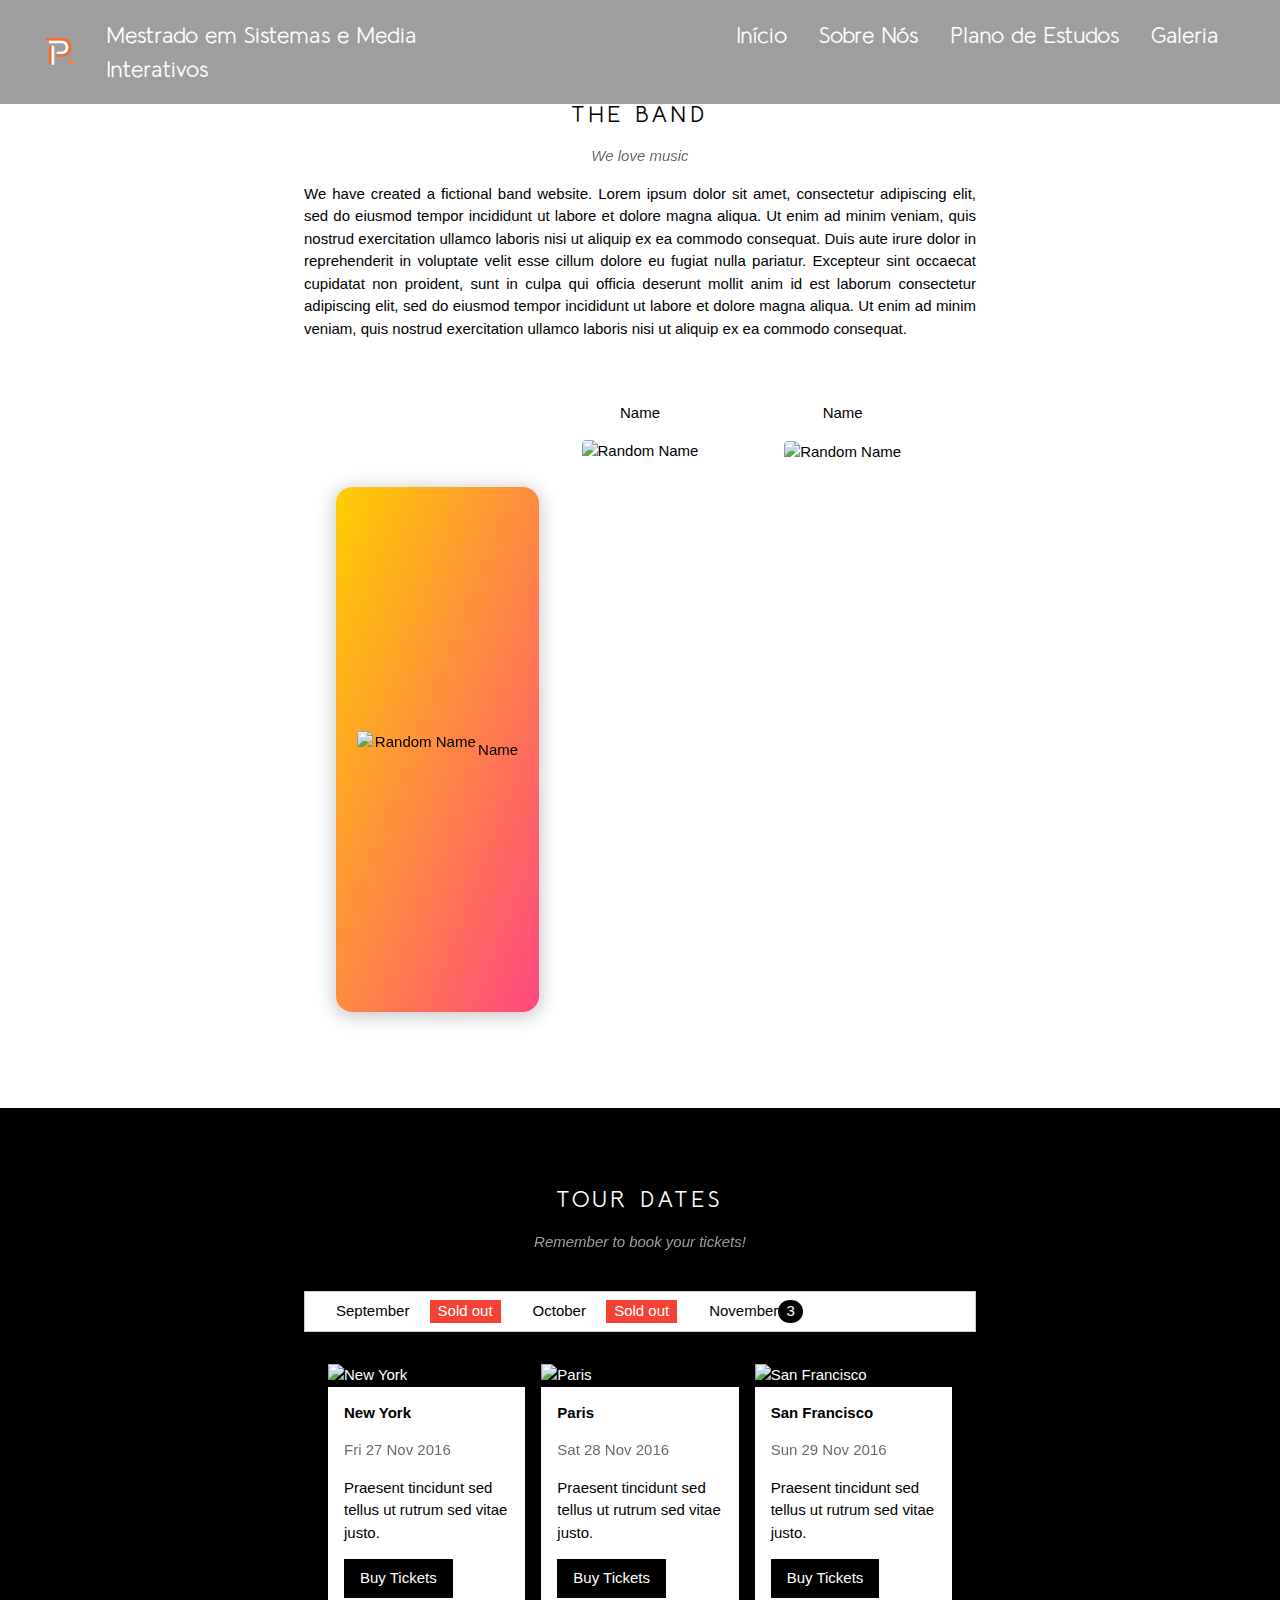
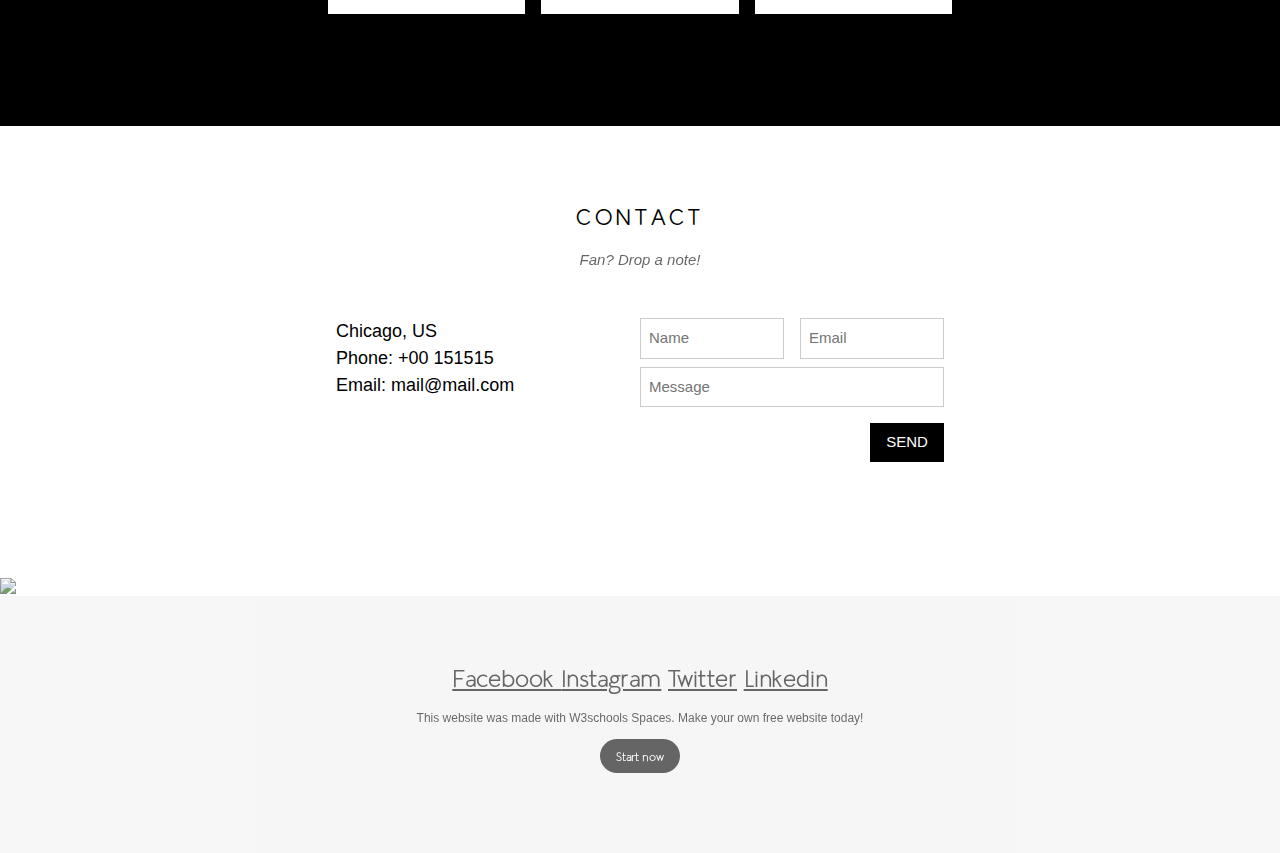
==== index.html @ a3fc280d "Improve and tweak Header" ====
<!DOCTYPE html>
<html lang="en">
    <head>
        <title>Viva a Esmad</title>
        <meta charset="UTF-8">
        <meta name="viewport" content="width=device-width, initial-scale=1">
        <link rel="stylesheet" href="css/style.css">
        <!-- <link rel="stylesheet" href="font.css"> -->
         <!--<link rel="stylesheet" href="https://cdnjs.cloudflare.com/ajax/libs/font-awesome/4.7.0/css/font-awesome.min.css"> -->
    </head>
<body>

    <!-- Navbar -->
    <div class="w3-top w3-grey" id="header">
        <img src="images/header/P_logo.png" style="width:5%; height:5%"  alt="ESMADLogo" class="w3-bar-itemn w3-button w3-padding w3-centered w3-left-align">
        <div class="w3-bar  w3-card  w3-bar w3-no-opacity">
            <a href="#" class="w3-bar-item w3-button w3-padding w3-centered w3-text-white"> <h2> Mestrado em Sistemas e Media <br> Interativos</h2> </a>
            <ul class="w3-ul w3-right w3-no-opacity">
                <li><a href="htmls/partnership.html" class="w3-bar-item w3-button w3-padding w3-text-white"><h2>Início</h2></a></li>
                <li><a href="htmls/aboutus.html" class="w3-bar-item w3-button w3-padding w3-text-white"> <h2> Sobre Nós</h2> </a></li>
                <li><a href="htmls/study.html"  class="w3-bar-item w3-button w3-padding w3-text-white"><h2>Plano de Estudos</h2> </a></li>
                <li><a href="htmls/gallery.html"  class="w3-bar-item w3-button w3-padding w3-text-white"><h2>Galeria</h2></a></li>
            </ul>
        </div>
    </div>

    <!-- Navbar on small screens (remove the onclick attribute if you want the navbar to always show on top of the content when clicking on the links) -->
    <div id="navDemo" class="w3-bar-block w3-black w3-hide w3-hide w3-hide-medium w3-top" style="margin-top:46px">
        <a href="#band" class="w3-bar-item w3-button w3-padding" >BAND</a>
        <a href="#tour" class="w3-bar-item w3-button w3-padding" >TOUR</a>
        <a href="#contact" class="w3-bar-item w3-button w3-padding" >CONTACT</a>
        <a href="#" class="w3-bar-item w3-button w3-padding">MERCH</a>
    </div>

    <!-- Page content -->
    <div class="w3-content" style="max-width:2000px;">

        <!-- Automatic Slideshow Images -->
        <div class="w3-display-container w3-center">
            <img src="https://www.w3schools.com/w3images/la.jpg" style="width:100%">
            <div class="w3-display-bottomleft w3-container w3-text-white w3-padding-32 w3-hide-small w3-left-align w3-padding-64">
                <h2>O Mestrado em Sistemas e Media Interativos <br> foi fundado em 2017 e contou com mais de <br> 200 estudantes os quais concluiram o <br> mesmo</h2>
                
            </div>
        </div>

        <!-- The Band Section -->
        <div class="w3-container w3-content w3-center w3-padding-64" style="max-width:800px" id="band">
            <h2 class="w3-wide">THE BAND</h2>
            <p class="w3-opacity"><i>We love music</i></p>
            <p class="w3-justify">We have created a fictional band website. Lorem ipsum dolor sit amet, consectetur
                adipiscing elit, sed do eiusmod tempor incididunt ut labore et dolore magna aliqua. Ut enim ad minim
                veniam, quis nostrud exercitation ullamco laboris nisi ut aliquip
                ex ea commodo consequat. Duis aute irure dolor in reprehenderit in voluptate velit esse cillum dolore eu
                fugiat nulla pariatur. Excepteur sint occaecat cupidatat non proident, sunt in culpa qui officia
                deserunt mollit anim id est laborum consectetur
                adipiscing elit, sed do eiusmod tempor incididunt ut labore et dolore magna aliqua. Ut enim ad minim
                veniam, quis nostrud exercitation ullamco laboris nisi ut aliquip ex ea commodo consequat.</p>
            <div class="w3-row w3-padding-32">
                <div class="w3-third card">
                    <div class="card__inner">
                        <div class="card__face card__face--front">
                            <img src="https://www.w3schools.com/w3images/bandmember.jpg" class="w3-round w3-margin-bottom" alt="Random Name" style="width:60%">
                            <br>
                            <p>Name</p>
                        </div>
                        <div class="card__face card__face--back">
                            <div class="card__content">
                                <div class="card__header">
                                    <h2>Bernardo</h2>
                                </div>
                                <div class="card__body">
                                    <h3>Paleta de cores powerhouse</h3>
                                    <p>Lorem ipsum <strong>dolor</strong> sit amet, consectetur <strong>adipiscing</strong> elit. Sed id erat a magna lobortis dictum. Nunc est arcu, <strong>lacinia</strong> quis sapien placerat, <strong>laoreet</strong> tincidunt nulla.</p>
                                </div>
                            </div>
                        </div>
                    </div>
                    
                </div>
                <div class="w3-third">
                    <p>Name</p>
                    <img src="https://www.w3schools.com/w3images/bandmember.jpg" class="w3-round w3-margin-bottom" alt="Random Name" style="width:60%">
                </div>
                <div class="w3-third">
                    <p>Name</p>
                    <img src="https://www.w3schools.com/w3images/bandmember.jpg" class="w3-round" alt="Random Name" style="width:60%">
                </div>
            </div>
        </div>

        <!-- The Tour Section -->
        <div class="w3-black" id="tour">
            <div class="w3-container w3-content w3-padding-64" style="max-width:800px">
                <h2 class="w3-wide w3-center">TOUR DATES</h2>
                <p class="w3-opacity w3-center"><i>Remember to book your tickets!</i></p><br>

                <ul class="w3-ul w3-border w3-white w3-text-grey">
                    <li class="w3-padding">September <span class="w3-tag w3-red w3-margin-left">Sold out</span></li>
                    <li class="w3-padding">October <span class="w3-tag w3-red w3-margin-left">Sold out</span></li>
                    <li class="w3-padding">November <span class="w3-badge w3-right w3-margin-right">3</span></li>
                </ul>

                <div class="w3-row-padding w3-padding-32" style="margin:0 -16px">
                    <div class="w3-third w3-margin-bottom">
                        <img src="https://www.w3schools.com/w3images/newyork.jpg" alt="New York" style="width:100%" class="w3-hover-opacity">
                        <div class="w3-container w3-white">
                            <p><b>New York</b></p>
                            <p class="w3-opacity">Fri 27 Nov 2016</p>
                            <p>Praesent tincidunt sed tellus ut rutrum sed vitae justo.</p>
                            <button class="w3-button w3-black w3-margin-bottom"
                                onclick="document.getElementById('ticketModal').style.display='block'">Buy
                                Tickets</button>
                        </div>
                    </div>
                    <div class="w3-third w3-margin-bottom">
                        <img src="https://www.w3schools.com/w3images/paris.jpg" alt="Paris" style="width:100%" class="w3-hover-opacity">
                        <div class="w3-container w3-white">
                            <p><b>Paris</b></p>
                            <p class="w3-opacity">Sat 28 Nov 2016</p>
                            <p>Praesent tincidunt sed tellus ut rutrum sed vitae justo.</p>
                            <button class="w3-button w3-black w3-margin-bottom"
                                onclick="document.getElementById('ticketModal').style.display='block'">Buy
                                Tickets</button>
                        </div>
                    </div>
                    <div class="w3-third w3-margin-bottom">
                        <img src="https://www.w3schools.com/w3images/sanfran.jpg" alt="San Francisco" style="width:100%" class="w3-hover-opacity">
                        <div class="w3-container w3-white">
                            <p><b>San Francisco</b></p>
                            <p class="w3-opacity">Sun 29 Nov 2016</p>
                            <p>Praesent tincidunt sed tellus ut rutrum sed vitae justo.</p>
                            <button class="w3-button w3-black w3-margin-bottom"
                                onclick="document.getElementById('ticketModal').style.display='block'">Buy
                                Tickets</button>
                        </div>
                    </div>
                </div>
            </div>
        </div>

        <!-- Ticket Modal -->
        <div id="ticketModal" class="w3-modal">
            <div class="w3-modal-content w3-animate-top w3-card-4">
                <header class="w3-container w3-teal w3-center w3-padding-32">
                    <span onclick="document.getElementById('ticketModal').style.display='none'"
                        class="w3-button w3-teal w3-xlarge w3-display-topright">×</span>
                    <h2 class="w3-wide"><i class="fa fa-suitcase w3-margin-right"></i>Tickets</h2>
                </header>
                <div class="w3-container">
                    <p><label><i class="fa fa-shopping-cart"></i> Tickets, $15 per person</label></p>
                    <input class="w3-input w3-border" type="text" placeholder="How many?">
                    <p><label><i class="fa fa-user"></i> Send To</label></p>
                    <input class="w3-input w3-border" type="text" placeholder="Enter email">
                    <button class="w3-button w3-block w3-teal w3-padding-16 w3-section w3-right">PAY <i
                            class="fa fa-check"></i></button>
                    <button class="w3-button w3-red w3-section"
                        onclick="document.getElementById('ticketModal').style.display='none'">Close <i
                            class="fa fa-remove"></i></button>
                    <p class="w3-right">Need <a href="#" class="w3-text-blue">help?</a></p>
                </div>
            </div>
        </div>

        <!-- The Contact Section -->
        <div class="w3-container w3-content w3-padding-64" style="max-width:800px" id="contact">
            <h2 class="w3-wide w3-center">CONTACT</h2>
            <p class="w3-opacity w3-center"><i>Fan? Drop a note!</i></p>
            <div class="w3-row w3-padding-32">
                <div class="w3-col m6 w3-large w3-margin-bottom">
                    <i class="fa fa-map-marker" style="width:30px"></i> Chicago, US<br>
                    <i class="fa fa-phone" style="width:30px"></i> Phone: +00 151515<br>
                    <i class="fa fa-envelope" style="width:30px"> </i> Email: mail@mail.com<br>
                </div>
                <div class="w3-col m6">
                    <form action="/action_page.php" target="_blank">
                        <div class="w3-row-padding" style="margin:0 -16px 8px -16px">
                            <div class="w3-half">
                                <input class="w3-input w3-border" type="text" placeholder="Name" required name="Name">
                            </div>
                            <div class="w3-half">
                                <input class="w3-input w3-border" type="text" placeholder="Email" required name="Email">
                            </div>
                        </div>
                        <input class="w3-input w3-border" type="text" placeholder="Message" required name="Message">
                        <button class="w3-button w3-black w3-section w3-right" type="submit">SEND</button>
                    </form>
                </div>
            </div>
        </div>

        <!-- End Page Content -->
    </div>

    <!-- Image of location/map -->
    <img src="https://www.w3schools.com/w3images/map.jpg" class="w3-image w3-greyscale-min" style="width:100%">

    <!-- Footer. This section contains an ad for W3Schools Spaces. You can leave it to support us. -->
    <footer class="w3-container w3-padding-64 w3-center w3-opacity w3-light-grey w3-xlarge">
        <a class="fa fa-facebook-official w3-hover-opacity" href="https://www.facebook.com/pporto.esmad" target="_blank"> Facebook </a>
        <a class="fa fa-instagram w3-hover-opacity" href="https://www.instagram.com/esmad_pporto/" target="_blank"> Instagram</a>
        <a class="fa fa-twitter w3-hover-opacity" href="https://twitter.com/pporto_esmad" target="_blank"> Twitter</a>
        <a class="fa fa-linkedin w3-hover-opacity" href="https://www.linkedin.com/company/pportoesmad/" target="_blank"> Linkedin</a>
        <p class="w3-small">This website was made with W3schools Spaces. Make your own free website today!</p>
        <a class="w3-button w3-round-xxlarge w3-small w3-black w3-margin-bottom" href="https://www.w3schools.com/spaces" target="_blank">Start now</a>
    <!-- Footer end. -->
    </footer>
    <script src="javascript/index.js"></script>

</body>

</html>
---- css/style.css ----
@font-face {
  font-family: 'LilGrotesk';
  src: url(../fonts/LilGrotesk-Regular.otf);
}


:root {
    --primary: #FFCE00;
    --secondary: #FE4880;
    --dark: #212121;
    --light: #F3F3F3;
    --gray: #696969;
    --orange: #F26B2D;
    --black: #000000;
    --white: #ffffff;
    --displayer-colour: var(--primary)
  }
  body {
    font-family: 'LilGrotesk', sans-serif
}


.mySlides {
    display: none
}
/* W3.CSS 4.15 December 2020 by Jan Egil and Borge Refsnes */
html{box-sizing:border-box}*,*:before,*:after{box-sizing:inherit}
/* Extract from normalize.css by Nicolas Gallagher and Jonathan Neal git.io/normalize */
html{-ms-text-size-adjust:100%;-webkit-text-size-adjust:100%}body{margin:0}
article,aside,details,figcaption,figure,footer,header,main,menu,nav,section{display:block}summary{display:list-item}
audio,canvas,progress,video{display:inline-block}progress{vertical-align:baseline}
audio:not([controls]){display:none;height:0}[hidden],template{display:none}
a{
  font-family: 'LilGrotesk', sans-serif;
    background-color:transparent
}
a:active,a:hover{
    outline-width:0
}
abbr[title]{border-bottom:none;text-decoration:underline;text-decoration:underline dotted}
b,strong{font-weight:bolder}dfn{font-style:italic}mark{background:#ff0;color:#000}
small{font-size:80%}sub,sup{font-size:75%;line-height:0;position:relative;vertical-align:baseline}
sub{bottom:-0.25em}sup{top:-0.5em}figure{margin:1em 40px}img{border-style:none}
code,kbd,pre,samp{font-family:monospace,monospace;font-size:1em}hr{box-sizing:content-box;height:0;overflow:visible}
button,input,select,textarea,optgroup{font:inherit;margin:0}optgroup{font-weight:bold}
button,input{overflow:visible}button,select{text-transform:none}
button,[type=button],[type=reset],[type=submit]{-webkit-appearance:button; appearance: button;}
button::-moz-focus-inner,[type=button]::-moz-focus-inner,[type=reset]::-moz-focus-inner,[type=submit]::-moz-focus-inner{border-style:none;padding:0}
button:-moz-focusring,[type=button]:-moz-focusring,[type=reset]:-moz-focusring,[type=submit]:-moz-focusring{outline:1px dotted ButtonText}
fieldset{border:1px solid #c0c0c0;margin:0 2px;padding:.35em .625em .75em}
legend{color:inherit;display:table;max-width:100%;padding:0;white-space:normal}textarea{overflow:auto}
[type=checkbox],[type=radio]{padding:0}
[type=number]::-webkit-inner-spin-button,[type=number]::-webkit-outer-spin-button{height:auto}
[type=search]{
  -webkit-appearance:textfield;
  appearance: textfield;
  outline-offset:-2px;
}
[type=search]::-webkit-search-decoration{-webkit-appearance:none}
::-webkit-file-upload-button{-webkit-appearance:button;font:inherit}
/* End extract */
html,body{font-family:Verdana,sans-serif;font-size:15px;line-height:1.5}html{overflow-x:hidden}
h1{font-size:36px}h2{font-size:30px}h3{font-size:24px}h4{font-size:20px}h5{font-size:18px}h6{font-size:16px}
.w3-serif{font-family:serif}.w3-sans-serif{font-family:sans-serif}.w3-cursive{font-family:cursive}.w3-monospace{font-family:monospace}
h1,h2,h3,h4,h5,h6{
    font-family: 'LilGrotesk',sans-serif;
    font-weight:400;
    margin:10px 0;
    
}
h2{
  font-size: 1.5rem;
}
h3{
  font-size: 1.5 rem;
}
.w3-wide{letter-spacing:4px}

hr{
    border:0;border-top:1px solid #eee;margin:20px 0
}
.w3-image{
    max-width:100%;
    height:auto;
    
}
img{
    vertical-align:middle
}
a{
    color:inherit
}
.w3-table,.w3-table-all{border-collapse:collapse;border-spacing:0;width:100%;display:table}.w3-table-all{border:1px solid #ccc}
.w3-bordered tr,.w3-table-all tr{border-bottom:1px solid #ddd}.w3-striped tbody tr:nth-child(even){background-color:#f1f1f1}
.w3-table-all tr:nth-child(odd){background-color:#fff}.w3-table-all tr:nth-child(even){background-color:#f1f1f1}
.w3-hoverable tbody tr:hover,.w3-ul.w3-hoverable li:hover{background-color:#ccc}.w3-centered tr th,.w3-centered tr td{text-align:center}
.w3-table td,.w3-table th,.w3-table-all td,.w3-table-all th{padding:8px 8px;display:table-cell;text-align:left;vertical-align:top}
.w3-table th:first-child,.w3-table td:first-child,.w3-table-all th:first-child,.w3-table-all td:first-child{padding-left:16px}
.w3-btn,.w3-button{border:none;display:inline-block;padding:8px 16px;vertical-align:middle;overflow:hidden;text-decoration:none;color:inherit;background-color:inherit;text-align:left;cursor:pointer;white-space:nowrap}
.w3-btn:hover{box-shadow:0 8px 16px 0 rgba(0,0,0,0.2),0 6px 20px 0 rgba(0,0,0,0.19)}
.w3-btn,.w3-button{-webkit-touch-callout:none;-webkit-user-select:none;-khtml-user-select:none;-moz-user-select:none;-ms-user-select:none;user-select:none}   
.w3-disabled,.w3-btn:disabled,.w3-button:disabled{cursor:not-allowed;opacity:0.3}.w3-disabled *,:disabled *{pointer-events:none}
.w3-btn.w3-disabled:hover,.w3-btn:disabled:hover{box-shadow:none}
.w3-badge,.w3-tag{background-color:#000;color:#fff;display:inline-block;padding-left:8px;padding-right:8px;text-align:center}.w3-badge{border-radius:50%}
.w3-ul{
    
    padding:0 1rem;
    margin:0;
    display: flex;
    list-style: none;
    
}
.w3-ul > li{
    display: inline;
    float: inline-start;
    list-style: none;
    
    border-bottom:none;
}
.w3-ul > li a{
    padding: 0 20px;
    font-size: 1.1em;
    text-decoration: none;
    font-weight: bold;
}
.w3-ul > li:last-child{
    float: right;
}
.w3-tooltip,.w3-display-container{position:relative}.w3-tooltip .w3-text{display:none}.w3-tooltip:hover .w3-text{display:inline-block}
.w3-ripple:active{opacity:0.5}.w3-ripple{transition:opacity 0s}
.w3-input{padding:8px;display:block;border:none;border-bottom:1px solid #ccc;width:100%}
.w3-select{padding:9px 0;width:100%;border:none;border-bottom:1px solid #ccc}
.w3-dropdown-click,.w3-dropdown-hover{position:relative;display:inline-block;cursor:pointer}
.w3-dropdown-hover:hover .w3-dropdown-content{display:block}
.w3-dropdown-hover:first-child,.w3-dropdown-click:hover{background-color:#ccc;color:#000}
.w3-dropdown-hover:hover > .w3-button:first-child,.w3-dropdown-click:hover > .w3-button:first-child{color:#000}
.w3-dropdown-content{cursor:auto;color:#000;background-color:#fff;display:none;position:absolute;min-width:160px;margin:0;padding:0;z-index:1}
.w3-check,.w3-radio{width:24px;height:24px;position:relative;top:6px}
.w3-sidebar{height:100%;width:200px;background-color:#fff;position:fixed!important;z-index:1;overflow:auto}
.w3-bar-block .w3-dropdown-hover,.w3-bar-block .w3-dropdown-click{width:100%}
.w3-bar-block .w3-dropdown-hover .w3-dropdown-content,.w3-bar-block .w3-dropdown-click .w3-dropdown-content{min-width:100%}
.w3-bar-block .w3-dropdown-hover .w3-button,.w3-bar-block .w3-dropdown-click .w3-button{width:100%;text-align:left;padding:8px 16px}
.w3-main,#main{transition:margin-left .4s}
.w3-modal{z-index:3;display:none;padding-top:100px;position:fixed;left:0;top:0;width:100%;height:100%;overflow:auto;background-color:rgb(0,0,0);background-color:rgba(0,0,0,0.4)}
.w3-modal-content{margin:auto;background-color:#fff;position:relative;padding:0;outline:0;width:600px}
.w3-bar{width:100%;overflow:hidden}.w3-center 
.w3-bar{display:inline-block;width:auto;
    
    
}
.w3-bar .w3-bar-item{
    padding:8px 20px;float:left;width:auto;border:none;display:block;outline:0
}
.w3-bar .w3-dropdown-hover,.w3-bar .w3-dropdown-click{position:static;float:left}
.w3-bar .w3-button{white-space:normal}
.w3-bar-block .w3-bar-item{width:100%;display:block;padding:8px 16px;text-align:left;border:none;white-space:normal;float:none;outline:0}
.w3-bar-block.w3-center .w3-bar-item{text-align:center}.w3-block{display:block;width:100%}
.w3-responsive{display:block;overflow-x:auto}
.w3-container:after,.w3-container:before,.w3-panel:after,.w3-panel:before,.w3-row:after,.w3-row:before,.w3-row-padding:after,.w3-row-padding:before,
.w3-cell-row:before,.w3-cell-row:after,.w3-clear:after,.w3-clear:before,.w3-bar:before,.w3-bar:after{content:"";display:table;clear:both}
.w3-col,.w3-half,.w3-third,.w3-twothird,.w3-threequarter,.w3-quarter{float:left;width:100%}
.w3-col.s1{width:8.33333%}.w3-col.s2{width:16.66666%}.w3-col.s3{width:24.99999%}.w3-col.s4{width:33.33333%}
.w3-col.s5{width:41.66666%}.w3-col.s6{width:49.99999%}.w3-col.s7{width:58.33333%}.w3-col.s8{width:66.66666%}
.w3-col.s9{width:74.99999%}.w3-col.s10{width:83.33333%}.w3-col.s11{width:91.66666%}.w3-col.s12{width:99.99999%}
@media (min-width:601px){.w3-col.m1{width:8.33333%}.w3-col.m2{width:16.66666%}.w3-col.m3,.w3-quarter{width:24.99999%}.w3-col.m4,.w3-third{width:33.33333%}
.w3-col.m5{width:41.66666%}.w3-col.m6,.w3-half{width:49.99999%}.w3-col.m7{width:58.33333%}.w3-col.m8,.w3-twothird{width:66.66666%}
.w3-col.m9,.w3-threequarter{width:74.99999%}.w3-col.m10{width:83.33333%}.w3-col.m11{width:91.66666%}.w3-col.m12{width:99.99999%}}
@media (min-width:993px){.w3-col.l1{width:8.33333%}.w3-col.l2{width:16.66666%}.w3-col.l3{width:24.99999%}.w3-col.l4{width:33.33333%}
.w3-col.l5{width:41.66666%}.w3-col.l6{width:49.99999%}.w3-col.l7{width:58.33333%}.w3-col.l8{width:66.66666%}
.w3-col.l9{width:74.99999%}.w3-col.l10{width:83.33333%}.w3-col.l11{width:91.66666%}.w3-col.l12{width:99.99999%}}
.w3-rest{overflow:hidden}.w3-stretch{margin-left:-16px;margin-right:-16px}
.w3-content,.w3-auto{margin-left:auto;margin-right:auto}.w3-content{max-width:980px}.w3-auto{max-width:1140px}
.w3-cell-row{display:table;width:100%}.w3-cell{display:table-cell}
.w3-cell-top{vertical-align:top}.w3-cell-middle{vertical-align:middle}.w3-cell-bottom{vertical-align:bottom}
.w3-hide{display:none!important}.w3-show-block,.w3-show{display:block!important}.w3-show-inline-block{display:inline-block!important}
@media (max-width:1205px){.w3-auto{max-width:95%}}
@media (max-width:600px){.w3-modal-content{margin:0 10px;width:auto!important}.w3-modal{padding-top:30px}
.w3-dropdown-hover.w3-mobile .w3-dropdown-content,.w3-dropdown-click.w3-mobile .w3-dropdown-content{position:relative}	
.w3-hide-small{display:none!important}.w3-mobile{display:block;width:100%!important}.w3-bar-item.w3-mobile,.w3-dropdown-hover.w3-mobile,.w3-dropdown-click.w3-mobile{text-align:center}
.w3-dropdown-hover.w3-mobile,.w3-dropdown-hover.w3-mobile .w3-btn,.w3-dropdown-hover.w3-mobile .w3-button,.w3-dropdown-click.w3-mobile,.w3-dropdown-click.w3-mobile .w3-btn,.w3-dropdown-click.w3-mobile .w3-button{width:100%}}
@media (max-width:768px){.w3-modal-content{width:500px}.w3-modal{padding-top:50px}}
@media (min-width:993px){.w3-modal-content{width:900px}.w3-hide-large{display:none!important}.w3-sidebar.w3-collapse{display:block!important}}
@media (max-width:992px) and (min-width:601px){.w3-hide-medium{display:none!important}}
@media (max-width:992px){.w3-sidebar.w3-collapse{display:none}.w3-main{margin-left:0!important;margin-right:0!important}.w3-auto{max-width:100%}}
.w3-top,.w3-bottom{
    position:fixed;
    width:100%;
    z-index:1;
    padding: 0 2rem;
    box-sizing: border-box;
    display: flex;
    justify-content: space-between;
    align-items: center;
    
    transition: 0.5s ease-in-out;
}
    .w3-top{
        
      top:0;
    }
    .w3-bottom{
        bottom:0
    }
.w3-overlay{position:fixed;display:none;width:100%;height:100%;top:0;left:0;right:0;bottom:0;background-color:rgba(0,0,0,0.5);z-index:2}
.w3-display-topleft{position:absolute;left:0;top:0}.w3-display-topright{position:absolute;right:0;top:0}
.w3-display-bottomleft{position:absolute;left:0;bottom:0}.w3-display-bottomright{position:absolute;right:0;bottom:0}
.w3-display-middle{position:absolute;top:50%;left:50%;transform:translate(-50%,-50%);-ms-transform:translate(-50%,-50%)}
.w3-display-left{position:absolute;top:50%;left:0%;transform:translate(0%,-50%);-ms-transform:translate(-0%,-50%)}
.w3-display-right{position:absolute;top:50%;right:0%;transform:translate(0%,-50%);-ms-transform:translate(0%,-50%)}
.w3-display-topmiddle{position:absolute;left:50%;top:0;transform:translate(-50%,0%);-ms-transform:translate(-50%,0%)}
.w3-display-bottommiddle{position:absolute;left:50%;bottom:0;transform:translate(-50%,0%);-ms-transform:translate(-50%,0%)}
.w3-display-container:hover .w3-display-hover{display:block}.w3-display-container:hover span.w3-display-hover{display:inline-block}.w3-display-hover{display:none}
.w3-display-position{position:absolute}
.w3-circle{border-radius:50%}
.w3-round-small{border-radius:2px}.w3-round,.w3-round-medium{border-radius:4px}.w3-round-large{border-radius:8px}.w3-round-xlarge{border-radius:16px}.w3-round-xxlarge{border-radius:32px}
.w3-row-padding,.w3-row-padding>.w3-half,.w3-row-padding>.w3-third,.w3-row-padding>.w3-twothird,.w3-row-padding>.w3-threequarter,.w3-row-padding>.w3-quarter,.w3-row-padding>.w3-col{padding:0 8px}
.w3-container,.w3-panel{padding:0.01em 16px}.w3-panel{margin-top:16px;margin-bottom:16px}
.w3-code,.w3-codespan{font-family:Consolas,"courier new";font-size:16px}
.w3-code{width:auto;background-color:#fff;padding:8px 12px;border-left:4px solid #4CAF50;word-wrap:break-word}
.w3-codespan{color:crimson;background-color:#f1f1f1;padding-left:4px;padding-right:4px;font-size:110%}
.w3-card,.w3-card-2{width: 100%;}
.w3-card-4,.w3-hover-shadow:hover{box-shadow:0 4px 10px 0 rgba(0,0,0,0.2),0 4px 20px 0 rgba(0,0,0,0.19)}
.w3-spin{animation:w3-spin 2s infinite linear}@keyframes w3-spin{0%{transform:rotate(0deg)}100%{transform:rotate(359deg)}}
.w3-animate-fading{animation:fading 10s infinite}@keyframes fading{0%{opacity:0}50%{opacity:1}100%{opacity:0}}
.w3-animate-opacity{animation:opac 0.8s}@keyframes opac{from{opacity:0} to{opacity:1}}
.w3-animate-top{position:relative;animation:animatetop 0.4s}@keyframes animatetop{from{top:-300px;opacity:0} to{top:0;opacity:1}}
.w3-animate-left{position:relative;animation:animateleft 0.4s}@keyframes animateleft{from{left:-300px;opacity:0} to{left:0;opacity:1}}
.w3-animate-right{position:relative;animation:animateright 0.4s}@keyframes animateright{from{right:-300px;opacity:0} to{right:0;opacity:1}}
.w3-animate-bottom{position:relative;animation:animatebottom 0.4s}@keyframes animatebottom{from{bottom:-300px;opacity:0} to{bottom:0;opacity:1}}
.w3-animate-zoom {animation:animatezoom 0.6s}@keyframes animatezoom{from{transform:scale(0)} to{transform:scale(1)}}
.w3-animate-input{transition:width 0.4s ease-in-out}.w3-animate-input:focus{width:100%!important}
.w3-opacity,.w3-hover-opacity:hover{opacity:0.60}.w3-opacity-off,.w3-hover-opacity-off:hover{opacity:1}
.w3-opacity-max{background-color: rgba(105, 105, 105, 0.1) !important;  }.w3-opacity-min{opacity:0.75}
.w3-no-opacity{opacity: 1; --displayer-colour: var(--grey) !important}
.w3-greyscale-max,.w3-grayscale-max,.w3-hover-greyscale:hover,.w3-hover-grayscale:hover{filter:grayscale(100%)}
.w3-greyscale,.w3-grayscale{filter:grayscale(75%)}.w3-greyscale-min,.w3-grayscale-min{filter:grayscale(50%)}
.w3-sepia{filter:sepia(75%)}.w3-sepia-max,.w3-hover-sepia:hover{filter:sepia(100%)}.w3-sepia-min{filter:sepia(50%)}
.w3-tiny{font-size:10px!important}.w3-small{font-size:12px!important}.w3-medium{font-size:15px!important}.w3-large{font-size:18px!important}
.w3-xlarge{font-size:24px!important}.w3-xxlarge{font-size:36px!important}.w3-xxxlarge{font-size:48px!important}.w3-jumbo{font-size:64px!important}
.w3-left-align{text-align:left!important}.w3-right-align{text-align:right!important}.w3-justify{text-align:justify!important}.w3-center{text-align:center!important}
.w3-border-0{border:0!important}.w3-border{border:1px solid #ccc!important}
.w3-border-top{border-top:1px solid #ccc!important}.w3-border-bottom{border-bottom:1px solid #ccc!important}
.w3-border-left{border-left:1px solid #ccc!important}.w3-border-right{border-right:1px solid #ccc!important}
.w3-topbar{border-top:6px solid #ccc!important}.w3-bottombar{border-bottom:6px solid #ccc!important}
.w3-leftbar{border-left:6px solid #ccc!important}.w3-rightbar{border-right:6px solid #ccc!important}
.w3-section,.w3-code{margin-top:16px!important;margin-bottom:16px!important}
.w3-margin{margin:16px!important}.w3-margin-top{margin-top:16px!important}.w3-margin-bottom{margin-bottom:16px!important}
.w3-margin-left{margin-left:16px!important}.w3-margin-right{margin-right:16px!important}
.w3-padding-small{padding:4px 8px!important}.w3-padding{padding:8px 16px!important}.w3-padding-large{padding:12px 24px!important}
.w3-padding-16{padding-top:16px!important;padding-bottom:16px!important}.w3-padding-24{padding-top:24px!important;padding-bottom:24px!important}
.w3-padding-32{padding-top:32px!important;padding-bottom:32px!important}.w3-padding-48{padding-top:48px!important;padding-bottom:48px!important}
.w3-padding-64{padding-top:64px!important;padding-bottom:64px!important}
.w3-padding-top-64{padding-top:64px!important}.w3-padding-top-48{padding-top:48px!important}
.w3-padding-top-32{padding-top:32px!important}.w3-padding-top-24{padding-top:24px!important}
.w3-left{float:left!important}.w3-right{float:right!important}
.w3-padding-16{padding-left:16px!important;padding-right:16px!important}.w3-padding-24{padding-left:24px!important;padding-right:24px!important}
.w3-padding-32{padding-left:32px!important;padding-right:32px!important}.w3-padding-48{padding-left:48px!important;padding-right:48px!important}
.w3-padding-64{padding-left:64px!important;padding-right:64px!important}
.w3-button:hover{color:var(--orange)!important;}
div.w3-no-opacity .w3-button:hover{color:var(--orange)!important;}
div.w3-opacity-max .w3-button:hover{color:var(--gray)!important;}

.w3-transparent,.w3-hover-none:hover{background-color:transparent!important}
.w3-hover-none:hover{box-shadow:none!important}
/* Colors */
.w3-amber,.w3-hover-amber:hover{color:#000!important;background-color:#ffc107!important}
.w3-aqua,.w3-hover-aqua:hover{color:#000!important;background-color:#00ffff!important}
.w3-blue,.w3-hover-blue:hover{color:#fff!important;background-color:#2196F3!important}
.w3-light-blue,.w3-hover-light-blue:hover{color:#000!important;background-color:#87CEEB!important}
.w3-brown,.w3-hover-brown:hover{color:#fff!important;background-color:#795548!important}
.w3-cyan,.w3-hover-cyan:hover{color:#000!important;background-color:#00bcd4!important}
.w3-blue-grey,.w3-hover-blue-grey:hover,.w3-blue-gray,.w3-hover-blue-gray:hover{color:#fff!important;background-color:#607d8b!important}
.w3-green,.w3-hover-green:hover{color:#fff!important;background-color:#4CAF50!important}
.w3-light-green,.w3-hover-light-green:hover{color:#000!important;background-color:#8bc34a!important}
.w3-indigo,.w3-hover-indigo:hover{color:#fff!important;background-color:#3f51b5!important}
.w3-khaki,.w3-hover-khaki:hover{color:#000!important;background-color:#f0e68c!important}
.w3-lime,.w3-hover-lime:hover{color:#000!important;background-color:#cddc39!important}
.w3-orange,.w3-hover-orange:hover{color:#000!important;background-color:#ff9800!important}
.w3-deep-orange,.w3-hover-deep-orange:hover{color:#fff!important;background-color:#ff5722!important}
.w3-pink,.w3-hover-pink:hover{color:#fff!important;background-color:#e91e63!important}
.w3-purple,.w3-hover-purple:hover{color:#fff!important;background-color:#9c27b0!important}
.w3-deep-purple,.w3-hover-deep-purple:hover{color:#fff!important;background-color:#673ab7!important}
.w3-red,.w3-hover-red:hover{color:#fff!important;background-color:#f44336!important}
.w3-sand,.w3-hover-sand:hover{color:#000!important;background-color:#fdf5e6!important}
.w3-teal,.w3-hover-teal:hover{color:#fff!important;background-color:#009688!important}
.w3-yellow,.w3-hover-yellow:hover{color:#000!important;background-color:#ffeb3b!important}
.w3-white,.w3-hover-white:hover{color:#000!important;background-color:#fff!important}
.w3-black,.w3-hover-black:hover{color:#fff!important;background-color:#000!important}
.w3-grey,.w3-hover-grey:hover,.w3-gray,.w3-hover-gray:hover{color:#000!important;background-color:#9e9e9e!important; --displayer-colour: var(--orange) !important}
.w3-light-grey,.w3-hover-light-grey:hover,.w3-light-gray,.w3-hover-light-gray:hover{color:#000!important;background-color:#f1f1f1!important}
.w3-dark-grey,.w3-hover-dark-grey:hover,.w3-dark-gray,.w3-hover-dark-gray:hover{color:#fff!important;background-color:#616161!important}
.w3-pale-red,.w3-hover-pale-red:hover{color:#000!important;background-color:#ffdddd!important}
.w3-pale-green,.w3-hover-pale-green:hover{color:#000!important;background-color:#ddffdd!important}
.w3-pale-yellow,.w3-hover-pale-yellow:hover{color:#000!important;background-color:#ffffcc!important}
.w3-pale-blue,.w3-hover-pale-blue:hover{color:#000!important;background-color:#ddffff!important}
.w3-text-amber,.w3-hover-text-amber:hover{color:#ffc107!important}
.w3-text-aqua,.w3-hover-text-aqua:hover{color:#00ffff!important}
.w3-text-blue,.w3-hover-text-blue:hover{color:#2196F3!important}
.w3-text-light-blue,.w3-hover-text-light-blue:hover{color:#87CEEB!important}
.w3-text-brown,.w3-hover-text-brown:hover{color:#795548!important}
.w3-text-cyan,.w3-hover-text-cyan:hover{color:#00bcd4!important}
.w3-text-blue-grey,.w3-hover-text-blue-grey:hover,.w3-text-blue-gray,.w3-hover-text-blue-gray:hover{color:#607d8b!important}
.w3-text-green,.w3-hover-text-green:hover{color:#4CAF50!important}
.w3-text-light-green,.w3-hover-text-light-green:hover{color:#8bc34a!important}
.w3-text-indigo,.w3-hover-text-indigo:hover{color:#3f51b5!important}
.w3-text-khaki,.w3-hover-text-khaki:hover{color:#b4aa50!important}
.w3-text-lime,.w3-hover-text-lime:hover{color:#cddc39!important}
.w3-text-orange,.w3-hover-text-orange:hover{color:#ff9800!important}
.w3-text-deep-orange,.w3-hover-text-deep-orange:hover{color:#ff5722!important}
.w3-text-pink,.w3-hover-text-pink:hover{color:#e91e63!important}
.w3-text-purple,.w3-hover-text-purple:hover{color:#9c27b0!important}
.w3-text-deep-purple,.w3-hover-text-deep-purple:hover{color:#673ab7!important}
.w3-text-red,.w3-hover-text-red:hover{color:#f44336!important}
.w3-text-sand,.w3-hover-text-sand:hover{color:#fdf5e6!important}
.w3-text-teal,.w3-hover-text-teal:hover{color:#009688!important}
.w3-text-yellow,.w3-hover-text-yellow:hover{color:#d2be0e!important}
.w3-text-white,.w3-hover-text-white:hover{color:#fff!important}
.w3-text-black,.w3-hover-text-black:hover{color:#000!important}
.w3-text-grey,.w3-hover-text-grey:hover,.w3-text-gray,.w3-hover-text-gray:hover{color:var(--gray)}
.w3-text-light-grey,.w3-hover-text-light-grey:hover,.w3-text-light-gray,.w3-hover-text-light-gray:hover{color:#f1f1f1!important}
.w3-text-dark-grey,.w3-hover-text-dark-grey:hover,.w3-text-dark-gray,.w3-hover-text-dark-gray:hover{color:#3a3a3a!important}
.w3-border-amber,.w3-hover-border-amber:hover{border-color:#ffc107!important}
.w3-border-aqua,.w3-hover-border-aqua:hover{border-color:#00ffff!important}
.w3-border-blue,.w3-hover-border-blue:hover{border-color:#2196F3!important}
.w3-border-light-blue,.w3-hover-border-light-blue:hover{border-color:#87CEEB!important}
.w3-border-brown,.w3-hover-border-brown:hover{border-color:#795548!important}
.w3-border-cyan,.w3-hover-border-cyan:hover{border-color:#00bcd4!important}
.w3-border-blue-grey,.w3-hover-border-blue-grey:hover,.w3-border-blue-gray,.w3-hover-border-blue-gray:hover{border-color:#607d8b!important}
.w3-border-green,.w3-hover-border-green:hover{border-color:#4CAF50!important}
.w3-border-light-green,.w3-hover-border-light-green:hover{border-color:#8bc34a!important}
.w3-border-indigo,.w3-hover-border-indigo:hover{border-color:#3f51b5!important}
.w3-border-khaki,.w3-hover-border-khaki:hover{border-color:#f0e68c!important}
.w3-border-lime,.w3-hover-border-lime:hover{border-color:#cddc39!important}
.w3-border-orange,.w3-hover-border-orange:hover{border-color:#ff9800!important}
.w3-border-deep-orange,.w3-hover-border-deep-orange:hover{border-color:#ff5722!important}
.w3-border-pink,.w3-hover-border-pink:hover{border-color:#e91e63!important}
.w3-border-purple,.w3-hover-border-purple:hover{border-color:#9c27b0!important}
.w3-border-deep-purple,.w3-hover-border-deep-purple:hover{border-color:#673ab7!important}
.w3-border-red,.w3-hover-border-red:hover{border-color:#f44336!important}
.w3-border-sand,.w3-hover-border-sand:hover{border-color:#fdf5e6!important}
.w3-border-teal,.w3-hover-border-teal:hover{border-color:#009688!important}
.w3-border-yellow,.w3-hover-border-yellow:hover{border-color:#ffeb3b!important}
.w3-border-white,.w3-hover-border-white:hover{border-color:#fff!important}
.w3-border-black,.w3-hover-border-black:hover{border-color:#000!important}
.w3-border-grey,.w3-hover-border-grey:hover,.w3-border-gray,.w3-hover-border-gray:hover{border-color:#9e9e9e!important}
.w3-border-light-grey,.w3-hover-border-light-grey:hover,.w3-border-light-gray,.w3-hover-border-light-gray:hover{border-color:#f1f1f1!important}
.w3-border-dark-grey,.w3-hover-border-dark-grey:hover,.w3-border-dark-gray,.w3-hover-border-dark-gray:hover{border-color:#616161!important}
.w3-border-pale-red,.w3-hover-border-pale-red:hover{border-color:#ffe7e7!important}.w3-border-pale-green,.w3-hover-border-pale-green:hover{border-color:#e7ffe7!important}
.w3-border-pale-yellow,.w3-hover-border-pale-yellow:hover{border-color:#ffffcc!important}.w3-border-pale-blue,.w3-hover-border-pale-blue:hover{border-color:#e7ffff!important}

.card {
    margin: 100px auto 0;
    
    height: 35rem;
    perspective: 1000px;
  }
  
  .card__inner {
    width: 100%;
    height: 100%;
    transition: transform 1s;
    transform-style: preserve-3d;
    position: relative;
  }
  
  .card__inner.is-flipped {
    transform: rotateY(180deg);
  }
  
  
  .card__face {
    position: absolute;
    width: 100%;
    height: 100%;
    -webkit-backface-visibility: hidden;
    backface-visibility: hidden;
    overflow: hidden;
    border-radius: 16px;
    box-shadow: 0px 3px 18px 3px rgba(0, 0, 0, 0.2);
  }
  
  .card__face--front {
    background-image: linear-gradient(to bottom right, var(--primary), var(--secondary));
    display: flex;
    align-items: center;
    justify-content: center;
  }
  
  .card__face--front h2 {
    color: #FFF;
    font-size: 32px;
  }
  
  .card__face--back {
    background-color: var(--light);
    transform: rotateY(180deg);
  }
  
  .card__content {
    width: 100%;
    height: 100%;
  }
  
  .card__header {
    position: relative;
    padding: 30px 30px 40px;
  }
  
  .card__header:after {
    content: '';
    display: block;
    position: absolute;
    top: 0;
    left: 0;
    right: 0;
    bottom: 0;
    background-image: linear-gradient(to bottom left, var(--primary) 10%, var(--secondary) 115%);
    z-index: -1;
    border-radius: 0px 0px 50% 0px;
  }
  
  .card__header > img {
    display: flex;
    width: 128px;
    height: 128px;
    margin: 0 auto 30px;
    border-radius: 50%;
    background-color: #FFF;
    border: 5px solid #FFF;
    object-fit: cover;
  }
  
  .card__header h2 {
    color: #FFF;
    font-size: 32px;
    font-weight: 900;
    text-transform: uppercase;
    text-align: center;
  }
  
  .card__body {
    padding: 30px;
  }
  
  .card__body h3 {
    color: var(--dark);
    font-size: 24px;
    font-weight: 600;
    margin-bottom: 15px;
  }
  
  .card__body p {
    color: var(--dark);
    font-size: 18px;
    line-height: 1.4;
  }
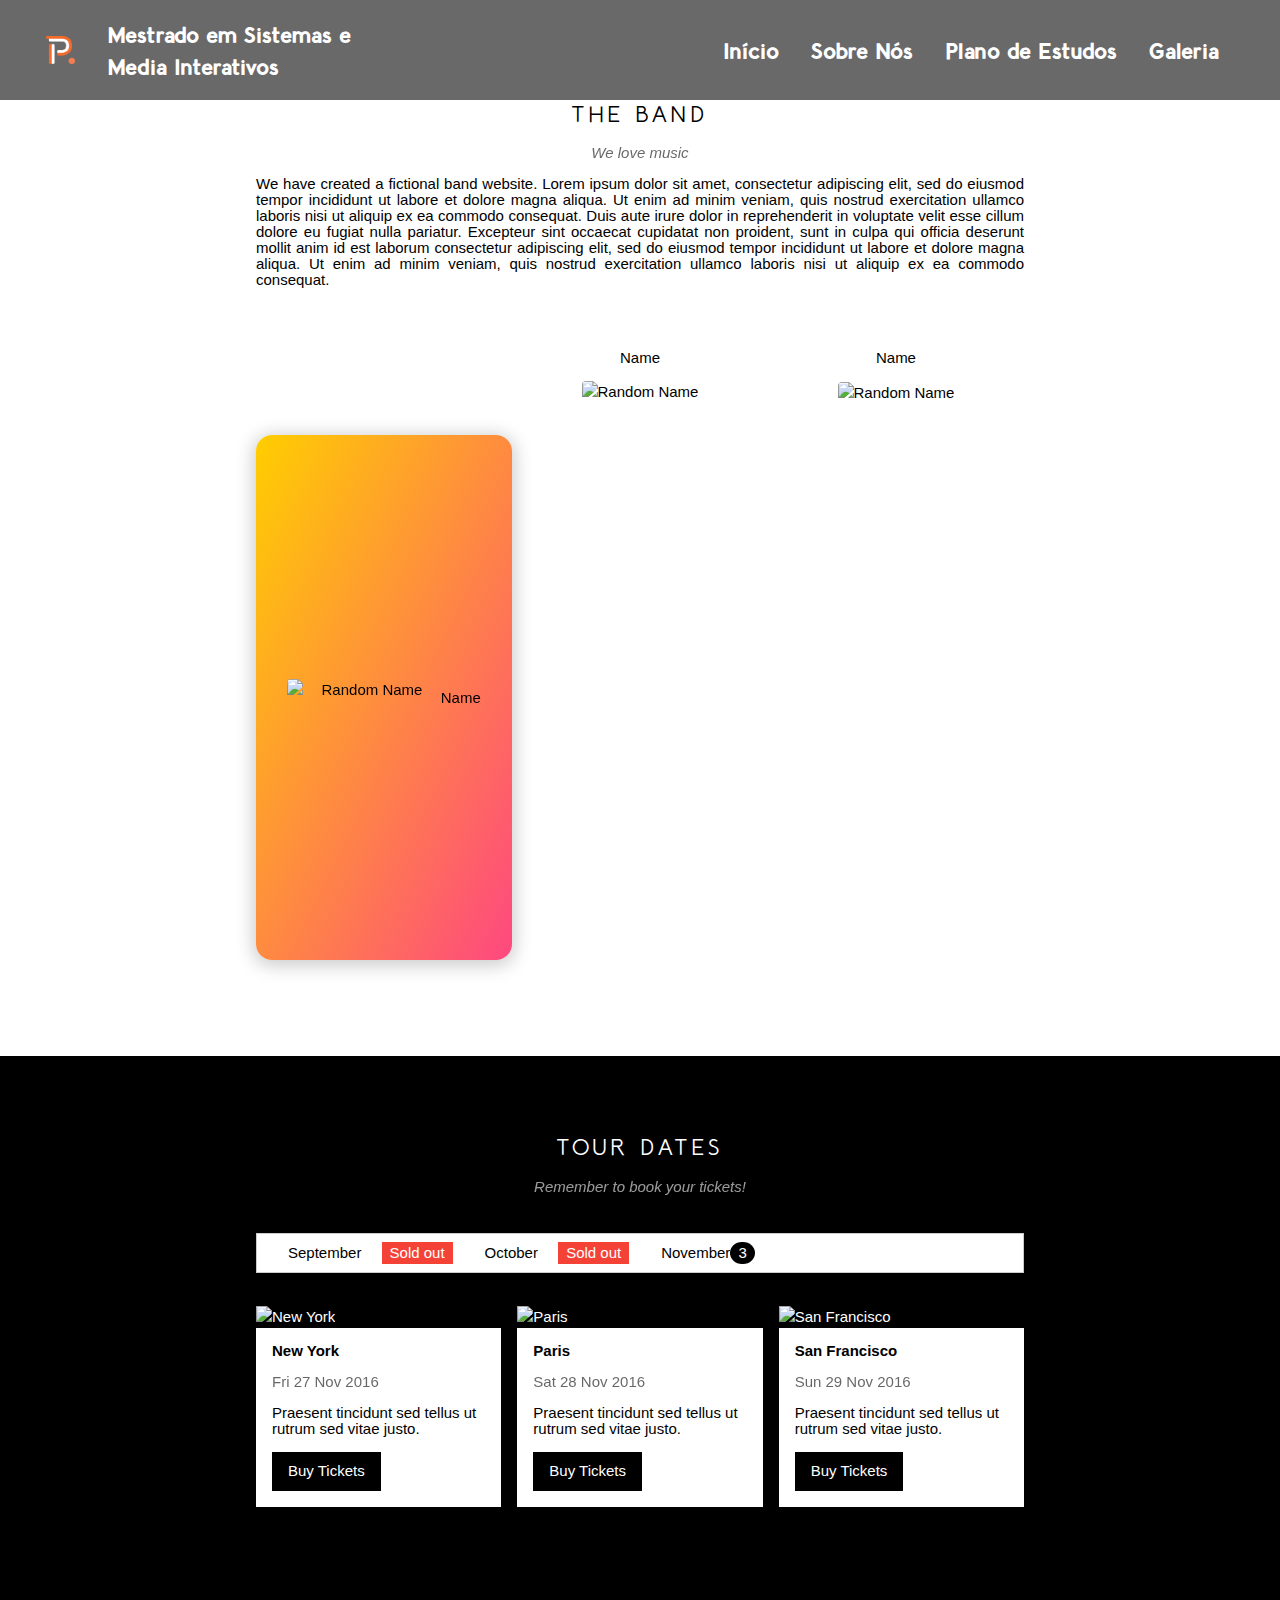
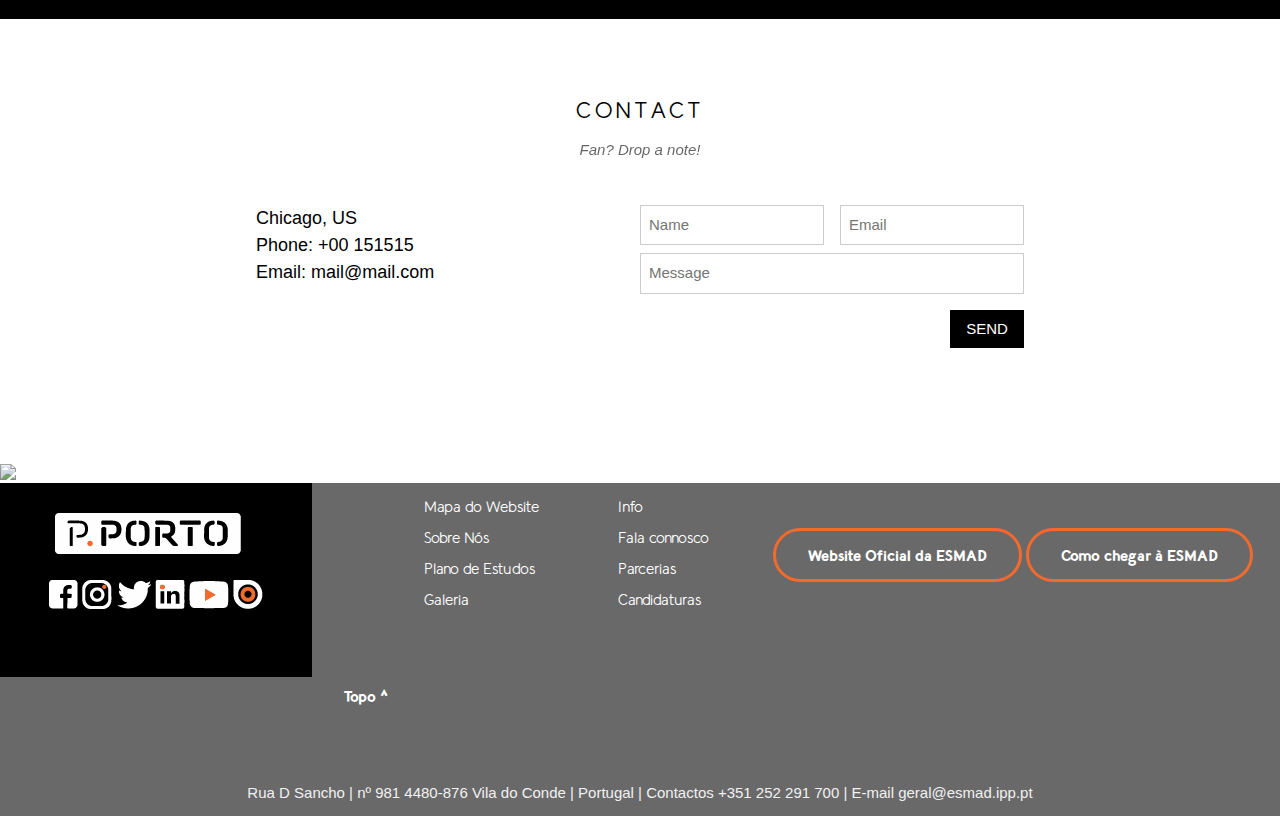
==== commit 45e6e383: "Footer; Start make pages" ====
--- a/index.html
+++ b/index.html
@@ -12,14 +12,14 @@
 
     <!-- Navbar -->
     <div class="w3-top w3-grey" id="header">
-        <img src="images/header/P_logo.png" style="width:5%; height:5%"  alt="ESMADLogo" class="w3-bar-itemn w3-button w3-padding w3-centered w3-left-align">
-        <div class="w3-bar  w3-card  w3-bar w3-no-opacity">
-            <a href="#" class="w3-bar-item w3-button w3-padding w3-centered w3-text-white"> <h2> Mestrado em Sistemas e Media <br> Interativos</h2> </a>
+        <img src="images/header/P_logo.png" style="width:5%; height:5%"  alt="ESMADLogo" class="w3-bar-itemn w3-padding w3-centered w3-left-align">
+        <div class="w3-bar  w3-bar w3-no-opacity">
+            <a href="#" class="w3-bar-item w3-button w3-padding w3-centered w3-text-white"> <h2 class="text-bold"> Mestrado em Sistemas e <br> Media Interativos</h2> </a>
             <ul class="w3-ul w3-right w3-no-opacity">
-                <li><a href="htmls/partnership.html" class="w3-bar-item w3-button w3-padding w3-text-white"><h2>Início</h2></a></li>
-                <li><a href="htmls/aboutus.html" class="w3-bar-item w3-button w3-padding w3-text-white"> <h2> Sobre Nós</h2> </a></li>
-                <li><a href="htmls/study.html"  class="w3-bar-item w3-button w3-padding w3-text-white"><h2>Plano de Estudos</h2> </a></li>
-                <li><a href="htmls/gallery.html"  class="w3-bar-item w3-button w3-padding w3-text-white"><h2>Galeria</h2></a></li>
+                <li><a href="htmls/partnership.html" class="w3-bar-item w3-button w3-padding w3-centered w3-text-white w3-padding-top-24"><h2 class="text-bold">Início</h2></a></li>
+                <li><a href="htmls/aboutus.html" class="w3-bar-item w3-button w3-padding w3-centered w3-text-white w3-padding-top-24"> <h2 class="text-bold"> Sobre Nós</h2> </a></li>
+                <li><a href="htmls/study.html"  class="w3-bar-item w3-button w3-padding w3-centered w3-text-white w3-padding-top-24"><h2 class="text-bold">Plano de Estudos</h2> </a></li>
+                <li><a href="htmls/gallery.html"  class="w3-bar-item w3-button w3-padding w3-centered w3-text-white w3-padding-top-24"><h2 class="text-bold">Galeria</h2></a></li>
             </ul>
         </div>
     </div>
@@ -196,13 +196,42 @@
     <img src="https://www.w3schools.com/w3images/map.jpg" class="w3-image w3-greyscale-min" style="width:100%">
 
     <!-- Footer. This section contains an ad for W3Schools Spaces. You can leave it to support us. -->
-    <footer class="w3-container w3-padding-64 w3-center w3-opacity w3-light-grey w3-xlarge">
-        <a class="fa fa-facebook-official w3-hover-opacity" href="https://www.facebook.com/pporto.esmad" target="_blank"> Facebook </a>
-        <a class="fa fa-instagram w3-hover-opacity" href="https://www.instagram.com/esmad_pporto/" target="_blank"> Instagram</a>
-        <a class="fa fa-twitter w3-hover-opacity" href="https://twitter.com/pporto_esmad" target="_blank"> Twitter</a>
-        <a class="fa fa-linkedin w3-hover-opacity" href="https://www.linkedin.com/company/pportoesmad/" target="_blank"> Linkedin</a>
-        <p class="w3-small">This website was made with W3schools Spaces. Make your own free website today!</p>
-        <a class="w3-button w3-round-xxlarge w3-small w3-black w3-margin-bottom" href="https://www.w3schools.com/spaces" target="_blank">Start now</a>
+    <footer class="w3-container w3-grey   ">
+        <div class="  w3-no-opacity w3-black w3-col s3 w3-center center w3-centered padding-footer   ">
+            <a class="    center " href="" target="_blank"> <img src="images/footer/P_Porto.png" alt="PPorto"></a>
+            <br>
+            <br>
+            <a class=" w3-hover-opacity " href="https://www.facebook.com/pporto.esmad" target="_blank"> <img src="images/footer/Facebook.png" alt="Facebook"></a>      
+            <a class=" w3-hover-opacity " href="https://www.instagram.com/esmad_pporto/" target="_blank"> <img src="images/footer/Insta.png" alt="Instagram"></a>
+            <a class=" w3-hover-opacity  " href="https://twitter.com/pporto_esmad" target="_blank"> <img src="images/footer/Twitter.png" alt="Instagram"></a>
+            <a class=" w3-hover-opacity " href="https://www.linkedin.com/company/pportoesmad/" target="_blank"> <img src="images/footer/Linked_In.png" alt="Instagram"></a>
+            <a class=" w3-hover-opacity " href="#" target="_blank"> <img src="images/footer/Youtube.png" alt="Youtube"></a>
+            <a class=" w3-hover-opacity " href="#" target="_blank"> <img src="images/footer/Issuu.png" alt="Issuu"></a>
+            
+        </div>
+        <div class="w3-bar-item w3-rest ">  
+            
+            <ul class="w3-ul-footer w3-no-opacity w3-left w3-padding-left-112">
+                <li><a href="htmls/partnership.html" class="orange w3-text-white "><p class="">Mapa do Website</p></a></li>
+                <li><a href="htmls/aboutus.html" class=" orange w3-centered w3-text-white "> <p class=""> Sobre Nós</p> </a></li>
+                <li><a href="htmls/study.html"  class=" orange w3-centered w3-text-white "><p class="">Plano de Estudos</p> </a></li>
+                <li><a href="htmls/gallery.html"  class=" orange w3-centered w3-text-white "><p class="">Galeria</p></a></li>
+            </ul>
+            <ul class="w3-ul-footer w3-no-opacity w3-left w3-padding-horizontal-64">
+                <li><a href="htmls/partnership.html" class=" orange w3-centered w3-text-white "><p class="">Info</p></a></li>
+                <li><a href="htmls/aboutus.html" class=" orange w3-centered w3-text-white "> <p class=""> Fala connosco</p> </a></li>
+                <li><a href="htmls/study.html"  class=" orange w3-centered w3-text-white "><p class="">Parcerias</p> </a></li>
+                <li><a href="htmls/gallery.html"  class=" orange w3-centered w3-text-white "><p class="">Candidaturas</p></a></li>
+            </ul>
+            <a class="w3-button w3-round-xxlarge  w3-margin-bottom center-button w3-padding-horizontal-32 w3-text-white " href="https://www.w3schools.com/spaces" target="_blank"> Website Oficial da ESMAD</a>
+            <a class="w3-button w3-round-xxlarge  w3-margin-bottom center-button w3-padding-horizontal-32 w3-text-white" href="https://www.w3schools.com/spaces" target="_blank"> Como chegar à ESMAD</a>
+            <a class=" w3-button   w3-margin-buttom center-button w3-padding-horizontal-32 w3-text-white" href="#">  Topo ^ </a>
+            <br>
+        </div>
+        <p class="w3-margin-top w3-center w3-left-align w3-text-light-grey"> Rua D Sancho | nº 981 4480-876 Vila do Conde | Portugal | Contactos +351 252 291 700 | E-mail geral@esmad.ipp.pt </p>
+        
+        
+        
     <!-- Footer end. -->
     </footer>
     <script src="javascript/index.js"></script>
--- a/css/style.css
+++ b/css/style.css
@@ -1,7 +1,14 @@
+@font-face {
+  font-family: 'GroteskBold';
+  src: url(../fonts/LilGrotesk-Bold.otf);
+  
+}
 @font-face {
   font-family: 'LilGrotesk';
   src: url(../fonts/LilGrotesk-Regular.otf);
-}
+  
+}
+
 
 
 :root {
@@ -16,7 +23,8 @@
     --displayer-colour: var(--primary)
   }
   body {
-    font-family: 'LilGrotesk', sans-serif
+    font-family: 'GroteskBold';
+    font-size: 100%;
 }
 
 
@@ -30,9 +38,16 @@
 article,aside,details,figcaption,figure,footer,header,main,menu,nav,section{display:block}summary{display:list-item}
 audio,canvas,progress,video{display:inline-block}progress{vertical-align:baseline}
 audio:not([controls]){display:none;height:0}[hidden],template{display:none}
+
+p{
+  font-size: 1rem;
+  line-height: 16px; 
+}
 a{
-  font-family: 'LilGrotesk', sans-serif;
-    background-color:transparent
+  line-height: 32px; 
+  font-family: 'GroteskBold', sans-serif;
+    background-color:transparent;
+    font-size: 1rem;
 }
 a:active,a:hover{
     outline-width:0
@@ -60,10 +75,9 @@
 ::-webkit-file-upload-button{-webkit-appearance:button;font:inherit}
 /* End extract */
 html,body{font-family:Verdana,sans-serif;font-size:15px;line-height:1.5}html{overflow-x:hidden}
-h1{font-size:36px}h2{font-size:30px}h3{font-size:24px}h4{font-size:20px}h5{font-size:18px}h6{font-size:16px}
 .w3-serif{font-family:serif}.w3-sans-serif{font-family:sans-serif}.w3-cursive{font-family:cursive}.w3-monospace{font-family:monospace}
 h1,h2,h3,h4,h5,h6{
-    font-family: 'LilGrotesk',sans-serif;
+    font-family: 'LilGrotesk';
     font-weight:400;
     margin:10px 0;
     
@@ -74,6 +88,11 @@
 h3{
   font-size: 1.5 rem;
 }
+
+.text-bold{
+  font-family: 'GroteskBold',sans-serif !important;
+}
+
 .w3-wide{letter-spacing:4px}
 
 hr{
@@ -119,13 +138,34 @@
 }
 .w3-ul > li a{
     padding: 0 20px;
-    font-size: 1.1em;
+    
     text-decoration: none;
     font-weight: bold;
 }
 .w3-ul > li:last-child{
     float: right;
 }
+
+.w3-ul-footer{
+  
+  padding:0 1rem;
+  margin:0;
+  
+  list-style: none;
+  
+}
+.w3-ul-footer > li{
+  
+  text-align: left;
+  
+  border-bottom:none;
+}
+.w3-ul-footer > li a{
+  
+  text-decoration: none;
+  font-family: 'LilGrotesk', sans-serif;
+}
+
 .w3-tooltip,.w3-display-container{position:relative}.w3-tooltip .w3-text{display:none}.w3-tooltip:hover .w3-text{display:inline-block}
 .w3-ripple:active{opacity:0.5}.w3-ripple{transition:opacity 0s}
 .w3-input{padding:8px;display:block;border:none;border-bottom:1px solid #ccc;width:100%}
@@ -143,8 +183,9 @@
 .w3-main,#main{transition:margin-left .4s}
 .w3-modal{z-index:3;display:none;padding-top:100px;position:fixed;left:0;top:0;width:100%;height:100%;overflow:auto;background-color:rgb(0,0,0);background-color:rgba(0,0,0,0.4)}
 .w3-modal-content{margin:auto;background-color:#fff;position:relative;padding:0;outline:0;width:600px}
-.w3-bar{width:100%;overflow:hidden}.w3-center 
-.w3-bar{display:inline-block;width:auto;
+.w3-bar{width:100%;overflow:hidden}
+.w3-center .w3-bar{display:inline-block;
+  width:auto;
     
     
 }
@@ -159,7 +200,7 @@
 .w3-container:after,.w3-container:before,.w3-panel:after,.w3-panel:before,.w3-row:after,.w3-row:before,.w3-row-padding:after,.w3-row-padding:before,
 .w3-cell-row:before,.w3-cell-row:after,.w3-clear:after,.w3-clear:before,.w3-bar:before,.w3-bar:after{content:"";display:table;clear:both}
 .w3-col,.w3-half,.w3-third,.w3-twothird,.w3-threequarter,.w3-quarter{float:left;width:100%}
-.w3-col.s1{width:8.33333%}.w3-col.s2{width:16.66666%}.w3-col.s3{width:24.99999%}.w3-col.s4{width:33.33333%}
+.w3-col.s1{width:8.33333%}.w3-col.s2{width:16.66666%}.w3-col.s3{width:24.99999%}.w3-col.s4{width:33.33333%;}
 .w3-col.s5{width:41.66666%}.w3-col.s6{width:49.99999%}.w3-col.s7{width:58.33333%}.w3-col.s8{width:66.66666%}
 .w3-col.s9{width:74.99999%}.w3-col.s10{width:83.33333%}.w3-col.s11{width:91.66666%}.w3-col.s12{width:99.99999%}
 @media (min-width:601px){.w3-col.m1{width:8.33333%}.w3-col.m2{width:16.66666%}.w3-col.m3,.w3-quarter{width:24.99999%}.w3-col.m4,.w3-third{width:33.33333%}
@@ -212,7 +253,8 @@
 .w3-display-container:hover .w3-display-hover{display:block}.w3-display-container:hover span.w3-display-hover{display:inline-block}.w3-display-hover{display:none}
 .w3-display-position{position:absolute}
 .w3-circle{border-radius:50%}
-.w3-round-small{border-radius:2px}.w3-round,.w3-round-medium{border-radius:4px}.w3-round-large{border-radius:8px}.w3-round-xlarge{border-radius:16px}.w3-round-xxlarge{border-radius:32px}
+.w3-circle-height{height: 20rem;}
+.w3-round-small{border-radius:2px}.w3-round,.w3-round-medium{border-radius:4px}.w3-round-large{border-radius:8px}.w3-round-xlarge{border-radius:16px}.w3-round-xxlarge{border-radius:32px; border:  0.25rem solid var(--orange);}
 .w3-row-padding,.w3-row-padding>.w3-half,.w3-row-padding>.w3-third,.w3-row-padding>.w3-twothird,.w3-row-padding>.w3-threequarter,.w3-row-padding>.w3-quarter,.w3-row-padding>.w3-col{padding:0 8px}
 .w3-container,.w3-panel{padding:0.01em 16px}.w3-panel{margin-top:16px;margin-bottom:16px}
 .w3-code,.w3-codespan{font-family:Consolas,"courier new";font-size:16px}
@@ -244,19 +286,24 @@
 .w3-topbar{border-top:6px solid #ccc!important}.w3-bottombar{border-bottom:6px solid #ccc!important}
 .w3-leftbar{border-left:6px solid #ccc!important}.w3-rightbar{border-right:6px solid #ccc!important}
 .w3-section,.w3-code{margin-top:16px!important;margin-bottom:16px!important}
-.w3-margin{margin:16px!important}.w3-margin-top{margin-top:16px!important}.w3-margin-bottom{margin-bottom:16px!important}
+.w3-margin{margin:16px!important}.w3-margin-top{margin-top:20px!important}.w3-margin-bottom{margin-bottom:16px!important}
 .w3-margin-left{margin-left:16px!important}.w3-margin-right{margin-right:16px!important}
 .w3-padding-small{padding:4px 8px!important}.w3-padding{padding:8px 16px!important}.w3-padding-large{padding:12px 24px!important}
 .w3-padding-16{padding-top:16px!important;padding-bottom:16px!important}.w3-padding-24{padding-top:24px!important;padding-bottom:24px!important}
 .w3-padding-32{padding-top:32px!important;padding-bottom:32px!important}.w3-padding-48{padding-top:48px!important;padding-bottom:48px!important}
 .w3-padding-64{padding-top:64px!important;padding-bottom:64px!important}
-.w3-padding-top-64{padding-top:64px!important}.w3-padding-top-48{padding-top:48px!important}
-.w3-padding-top-32{padding-top:32px!important}.w3-padding-top-24{padding-top:24px!important}
-.w3-left{float:left!important}.w3-right{float:right!important}
-.w3-padding-16{padding-left:16px!important;padding-right:16px!important}.w3-padding-24{padding-left:24px!important;padding-right:24px!important}
-.w3-padding-32{padding-left:32px!important;padding-right:32px!important}.w3-padding-48{padding-left:48px!important;padding-right:48px!important}
-.w3-padding-64{padding-left:64px!important;padding-right:64px!important}
+.w3-padding-top-64{padding-top:64px!important; padding-bottom:64px!important}.w3-padding-top-48{padding-top:48px!important; padding-bottom:48px!important}
+.w3-padding-top-32{padding-top:32px!important; padding-bottom:32px!important}.w3-padding-top-24{padding-top:24px!important; padding-bottom:24px!important}
+.w3-left{float:left!important}.w3-right{float:right!important} w3-botto
+.w3-padding-horizontal-16{padding-left:16px!important;padding-right:16px!important}.w3-padding-horizontal-24{padding-left:24px!important;padding-right:24px!important}
+.w3-padding-horizontal-32{padding-left:32px!important;padding-right:32px!important}.w3-padding-horizontal-48{padding-left:48px!important;padding-right:48px!important}
+.w3-padding-horizontal-64{padding-left:64px!important;padding-right:64px!important}
+.w3-padding-horizontal-96{padding-left:96px!important;padding-right:96px!important}
+.w3-padding-left-112{padding-left:112px!important;}
 .w3-button:hover{color:var(--orange)!important;}
+.orange:hover{
+  color:var(--orange)!important;
+}
 div.w3-no-opacity .w3-button:hover{color:var(--orange)!important;}
 div.w3-opacity-max .w3-button:hover{color:var(--gray)!important;}
 
@@ -286,7 +333,7 @@
 .w3-yellow,.w3-hover-yellow:hover{color:#000!important;background-color:#ffeb3b!important}
 .w3-white,.w3-hover-white:hover{color:#000!important;background-color:#fff!important}
 .w3-black,.w3-hover-black:hover{color:#fff!important;background-color:#000!important}
-.w3-grey,.w3-hover-grey:hover,.w3-gray,.w3-hover-gray:hover{color:#000!important;background-color:#9e9e9e!important; --displayer-colour: var(--orange) !important}
+.w3-grey,.w3-hover-grey:hover,.w3-gray,.w3-hover-gray:hover{color:#000!important;background-color:var(--gray)!important;}
 .w3-light-grey,.w3-hover-light-grey:hover,.w3-light-gray,.w3-hover-light-gray:hover{color:#000!important;background-color:#f1f1f1!important}
 .w3-dark-grey,.w3-hover-dark-grey:hover,.w3-dark-gray,.w3-hover-dark-gray:hover{color:#fff!important;background-color:#616161!important}
 .w3-pale-red,.w3-hover-pale-red:hover{color:#000!important;background-color:#ffdddd!important}
@@ -454,4 +501,16 @@
     font-size: 18px;
     line-height: 1.4;
   }
+
+  .center{
+    margin: 0rem  0rem  0 -1.05rem !important;
+    
+  }
+  .center-button{
+    margin: 3rem  0 !important;
+    
+  }
+  .padding-footer{
+    padding:  2rem 0 4.5rem 0;
+  }
   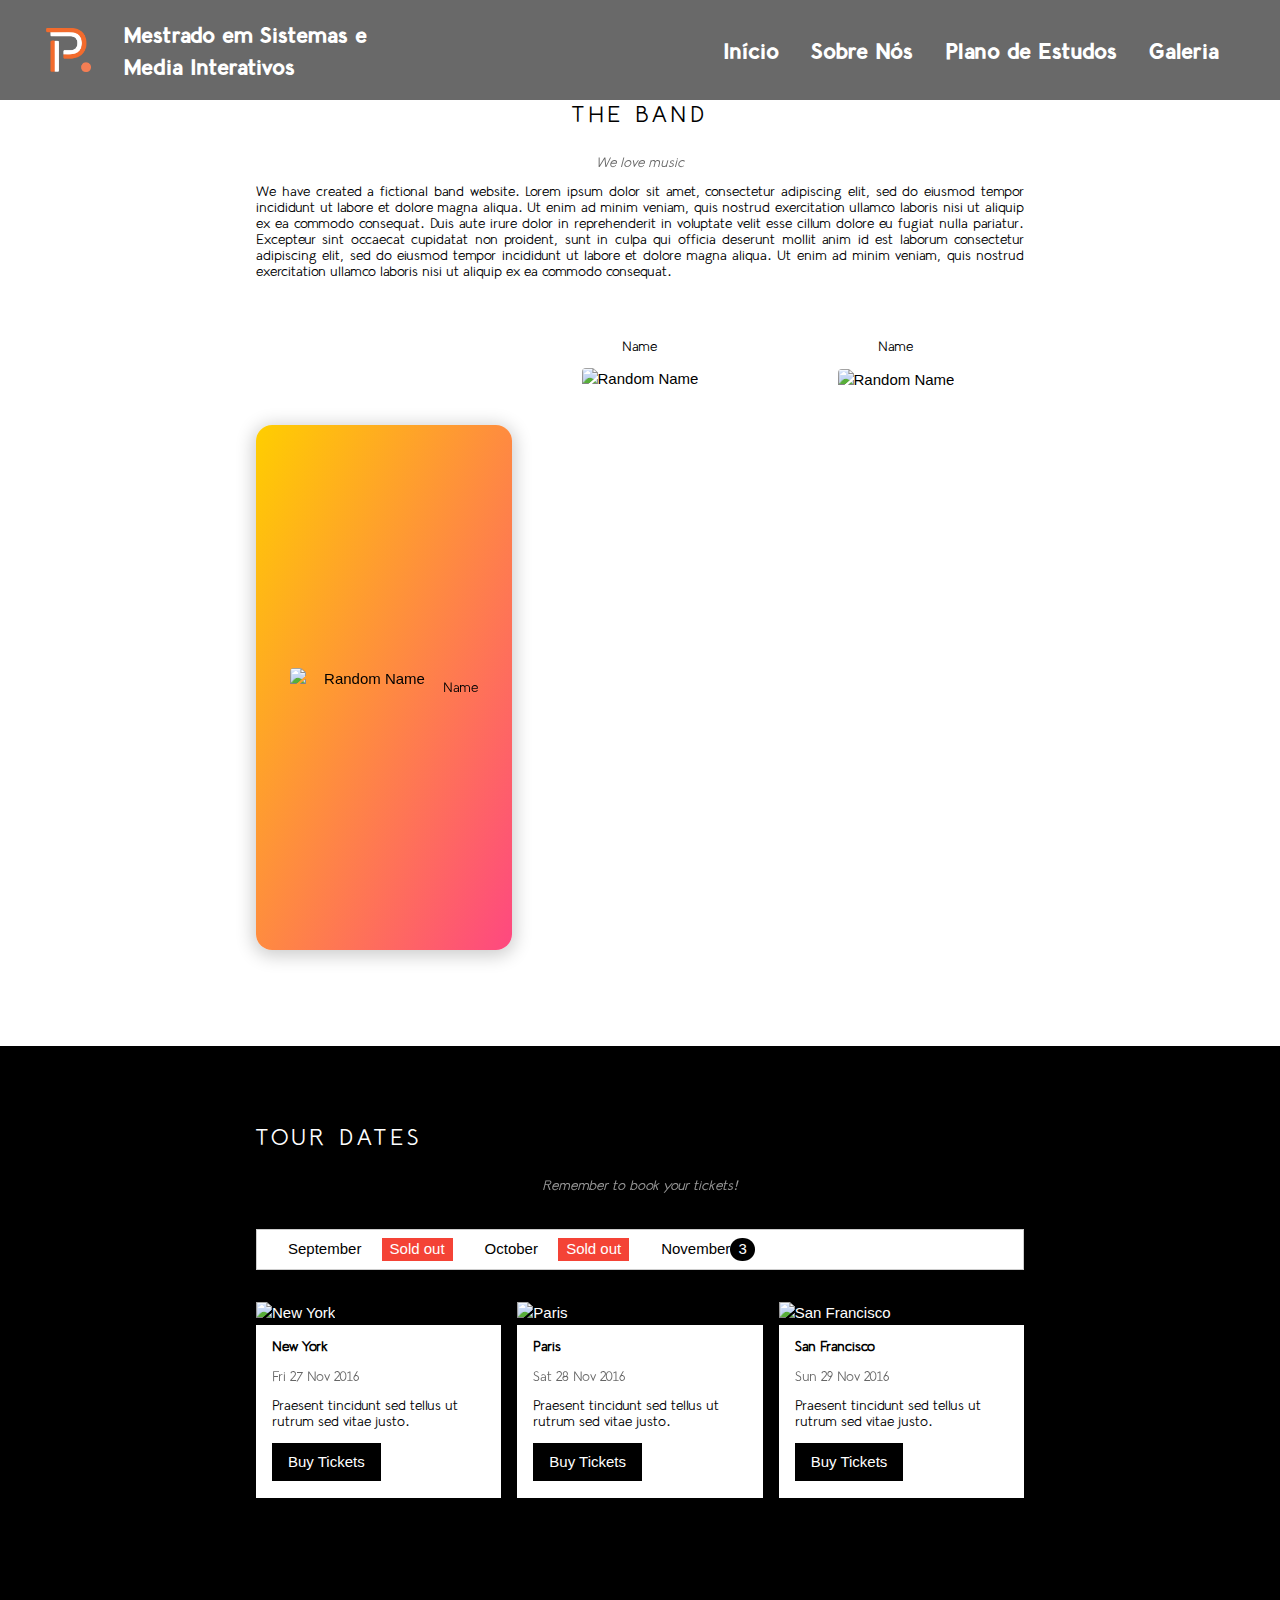
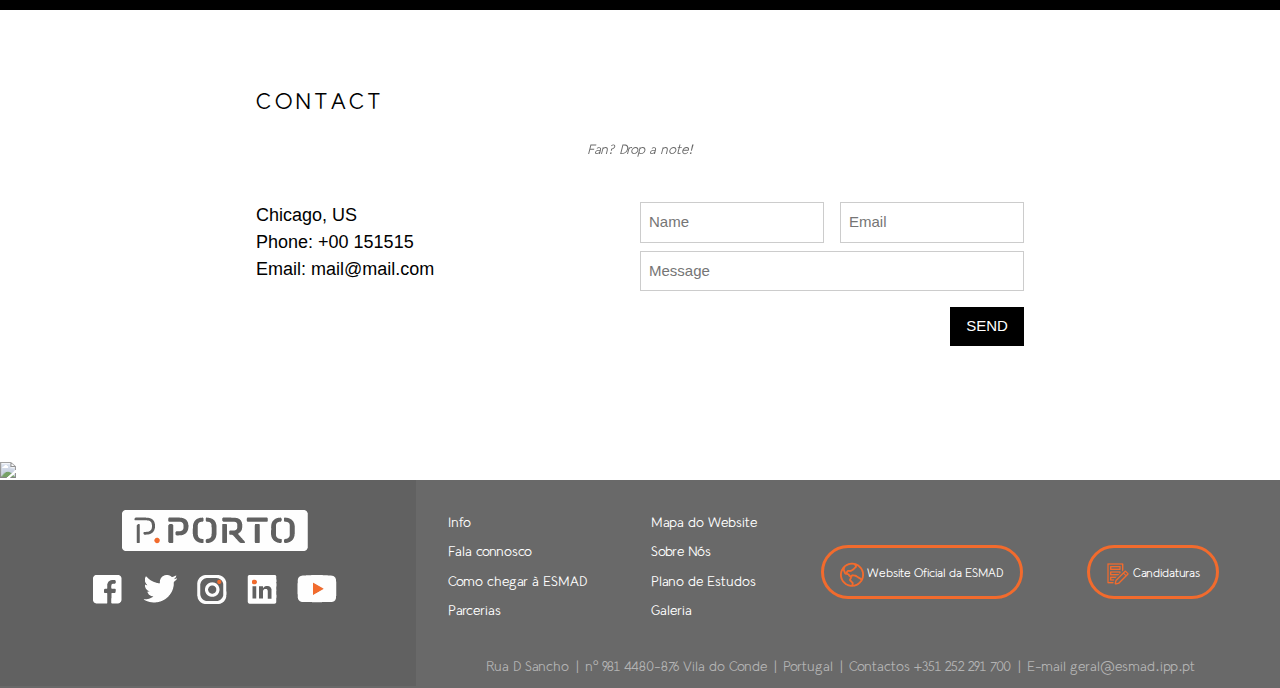
==== commit f7046d7c: "Update footer" ====
--- a/index.html
+++ b/index.html
@@ -11,8 +11,8 @@
 <body>
 
     <!-- Navbar -->
-    <div class="w3-top w3-grey" id="header">
-        <img src="images/header/P_logo.png" style="width:5%; height:5%"  alt="ESMADLogo" class="w3-bar-itemn w3-padding w3-centered w3-left-align">
+    <div class="w3-top w3-grey" id="header" >
+        <img src="images/header/P_logo.png" style="width: 80px; height:60px"  alt="ESMADLogo" class="w3-bar-itemn w3-padding w3-centered w3-left-align">
         <div class="w3-bar  w3-bar w3-no-opacity">
             <a href="#" class="w3-bar-item w3-button w3-padding w3-centered w3-text-white"> <h2 class="text-bold"> Mestrado em Sistemas e <br> Media Interativos</h2> </a>
             <ul class="w3-ul w3-right w3-no-opacity">
@@ -196,42 +196,41 @@
     <img src="https://www.w3schools.com/w3images/map.jpg" class="w3-image w3-greyscale-min" style="width:100%">
 
     <!-- Footer. This section contains an ad for W3Schools Spaces. You can leave it to support us. -->
-    <footer class="w3-container w3-grey   ">
-        <div class="  w3-no-opacity w3-black w3-col s3 w3-center center w3-centered padding-footer   ">
-            <a class="    center " href="" target="_blank"> <img src="images/footer/P_Porto.png" alt="PPorto"></a>
-            <br>
-            <br>
-            <a class=" w3-hover-opacity " href="https://www.facebook.com/pporto.esmad" target="_blank"> <img src="images/footer/Facebook.png" alt="Facebook"></a>      
-            <a class=" w3-hover-opacity " href="https://www.instagram.com/esmad_pporto/" target="_blank"> <img src="images/footer/Insta.png" alt="Instagram"></a>
-            <a class=" w3-hover-opacity  " href="https://twitter.com/pporto_esmad" target="_blank"> <img src="images/footer/Twitter.png" alt="Instagram"></a>
-            <a class=" w3-hover-opacity " href="https://www.linkedin.com/company/pportoesmad/" target="_blank"> <img src="images/footer/Linked_In.png" alt="Instagram"></a>
-            <a class=" w3-hover-opacity " href="#" target="_blank"> <img src="images/footer/Youtube.png" alt="Youtube"></a>
-            <a class=" w3-hover-opacity " href="#" target="_blank"> <img src="images/footer/Issuu.png" alt="Issuu"></a>
+    <footer class="w3-container w3-grey  ">
+        <div class="  w3-no-opacity w3-dark-grey w3-col s4 w3-center center padding-footer   ">
+            <a class="  w3-margin-top   center w3-margin-bottom " href="" target="_blank"> <img src="images/footer/P_Porto.png" alt="PPorto"></a>
+
+            <div class="w3-margin-top">
+                <a class=" w3-hover-opacity w3-margin-right " href="https://www.facebook.com/pporto.esmad" target="_blank"> <img src="images/footer/Facebook.png" alt="Facebook"></a>      
+                <a class=" w3-hover-opacity  w3-margin-right" href="https://twitter.com/pporto_esmad" target="_blank"> <img src="images/footer/Twitter.png" alt="Instagram"></a>
+                <a class=" w3-hover-opacity w3-margin-right" href="https://www.instagram.com/esmad_pporto/" target="_blank"> <img src="images/footer/Insta.png" alt="Instagram"></a>
+                <a class=" w3-hover-opacity w3-margin-right" href="https://www.linkedin.com/company/pportoesmad/" target="_blank"> <img src="images/footer/Linked_In.png" alt="Instagram"></a>
+                <a class=" w3-hover-opacity w3-margin-right" href="#" target="_blank"> <img src="images/footer/Youtube.png" alt="Youtube"></a>
+            </div>            
+        </div>
+        
+        <div class="w3-bar-item w3-rest w3-grey w3-margin-top " style="min-width: 60%;">  
             
-        </div>
-        <div class="w3-bar-item w3-rest ">  
-            
-            <ul class="w3-ul-footer w3-no-opacity w3-left w3-padding-left-112">
+            <ul class="w3-ul-footer w3-no-opacity w3-left w3-padding-horizontal-32">
+                <li><a href="htmls/partnership.html" class=" orange w3-centered w3-text-white "><p class="">Info</p></a></li>
+                <li><a href="htmls/aboutus.html" class=" orange w3-centered w3-text-white "> <p class=""> Fala connosco</p> </a></li>
+                <li><a href="htmls/study.html"  class=" orange w3-centered w3-text-white "><p class="">Como chegar à ESMAD</p> </a></li>
+                <li><a href="htmls/gallery.html"  class=" orange w3-centered w3-text-white "><p class="">Parcerias</p></a></li>
+            </ul>
+            <ul class="w3-ul-footer w3-no-opacity w3-left w3-padding-horizontal-32 ">
                 <li><a href="htmls/partnership.html" class="orange w3-text-white "><p class="">Mapa do Website</p></a></li>
                 <li><a href="htmls/aboutus.html" class=" orange w3-centered w3-text-white "> <p class=""> Sobre Nós</p> </a></li>
                 <li><a href="htmls/study.html"  class=" orange w3-centered w3-text-white "><p class="">Plano de Estudos</p> </a></li>
                 <li><a href="htmls/gallery.html"  class=" orange w3-centered w3-text-white "><p class="">Galeria</p></a></li>
             </ul>
-            <ul class="w3-ul-footer w3-no-opacity w3-left w3-padding-horizontal-64">
-                <li><a href="htmls/partnership.html" class=" orange w3-centered w3-text-white "><p class="">Info</p></a></li>
-                <li><a href="htmls/aboutus.html" class=" orange w3-centered w3-text-white "> <p class=""> Fala connosco</p> </a></li>
-                <li><a href="htmls/study.html"  class=" orange w3-centered w3-text-white "><p class="">Parcerias</p> </a></li>
-                <li><a href="htmls/gallery.html"  class=" orange w3-centered w3-text-white "><p class="">Candidaturas</p></a></li>
-            </ul>
-            <a class="w3-button w3-round-xxlarge  w3-margin-bottom center-button w3-padding-horizontal-32 w3-text-white " href="https://www.w3schools.com/spaces" target="_blank"> Website Oficial da ESMAD</a>
-            <a class="w3-button w3-round-xxlarge  w3-margin-bottom center-button w3-padding-horizontal-32 w3-text-white" href="https://www.w3schools.com/spaces" target="_blank"> Como chegar à ESMAD</a>
-            <a class=" w3-button   w3-margin-buttom center-button w3-padding-horizontal-32 w3-text-white" href="#">  Topo ^ </a>
-            <br>
-        </div>
-        <p class="w3-margin-top w3-center w3-left-align w3-text-light-grey"> Rua D Sancho | nº 981 4480-876 Vila do Conde | Portugal | Contactos +351 252 291 700 | E-mail geral@esmad.ipp.pt </p>
-        
-        
-        
+            <ul class="w3-ul-footer w3-no-opacity w3-left w3-padding-horizontal-32 ">
+                <li><a class="w3-button w3-round-xxlarge   center-button  w3-text-white " href="https://www.w3schools.com/spaces" target="_blank"> <img src="images/footer/icon_websit.png" alt="WebsiteIcon"> Website Oficial da ESMAD</a></li>
+            </ul>
+            <ul class="w3-ul-footer w3-no-opacity w3-left w3-padding-horizontal-32 ">
+                <li><a class="w3-button w3-round-xxlarge   center-button  w3-text-white " href="https://www.w3schools.com/spaces" target="_blank"> <img src="images/footer/Icon_candidatura.png" alt="CandidaturaIcon"> Candidaturas</a></li>
+            </ul>
+        </div>
+        <p class=" w3-center w3-left-align w3-text-light-grey"> Rua D Sancho | nº 981 4480-876 Vila do Conde | Portugal | Contactos +351 252 291 700 | E-mail geral@esmad.ipp.pt </p>      
     <!-- Footer end. -->
     </footer>
     <script src="javascript/index.js"></script>
--- a/css/style.css
+++ b/css/style.css
@@ -20,6 +20,8 @@
     --orange: #F26B2D;
     --black: #000000;
     --white: #ffffff;
+    --newcolour: #b3b3b3;
+
     --displayer-colour: var(--primary)
   }
   body {
@@ -40,14 +42,15 @@
 audio:not([controls]){display:none;height:0}[hidden],template{display:none}
 
 p{
-  font-size: 1rem;
+  font-family: 'LilGrotesk';
+  font-size: 0.9rem;
   line-height: 16px; 
 }
 a{
   line-height: 32px; 
   font-family: 'GroteskBold', sans-serif;
     background-color:transparent;
-    font-size: 1rem;
+    font-size: 0.8rem;
 }
 a:active,a:hover{
     outline-width:0
@@ -77,16 +80,29 @@
 html,body{font-family:Verdana,sans-serif;font-size:15px;line-height:1.5}html{overflow-x:hidden}
 .w3-serif{font-family:serif}.w3-sans-serif{font-family:sans-serif}.w3-cursive{font-family:cursive}.w3-monospace{font-family:monospace}
 h1,h2,h3,h4,h5,h6{
+  display: inline-block;
     font-family: 'LilGrotesk';
     font-weight:400;
     margin:10px 0;
     
 }
+.font-bold{
+  font-family: 'GroteskBold' !important;
+}
+h1 {
+  font-size: 2.5rem;
+}
 h2{
   font-size: 1.5rem;
 }
 h3{
-  font-size: 1.5 rem;
+  font-size: 1.25 rem;
+}
+h4 {
+  font-size: 1 rem;
+}
+.h-titulo{
+  font-size: 4 rem !important;
 }
 
 .text-bold{
@@ -146,6 +162,14 @@
     float: right;
 }
 
+.float-center{
+  display: flex;
+  justify-content: center;
+  margin: 0 auto;
+}
+.footer{
+  display: block;
+}
 .w3-ul-footer{
   
   padding:0 1rem;
@@ -233,14 +257,16 @@
     justify-content: space-between;
     align-items: center;
     
-    transition: 0.5s ease-in-out;
+    
 }
     .w3-top{
         
       top:0;
+      transition: 0.5s ease-in-out;
     }
     .w3-bottom{
-        bottom:0
+        bottom:0;
+        
     }
 .w3-overlay{position:fixed;display:none;width:100%;height:100%;top:0;left:0;right:0;bottom:0;background-color:rgba(0,0,0,0.5);z-index:2}
 .w3-display-topleft{position:absolute;left:0;top:0}.w3-display-topright{position:absolute;right:0;top:0}
@@ -288,6 +314,7 @@
 .w3-section,.w3-code{margin-top:16px!important;margin-bottom:16px!important}
 .w3-margin{margin:16px!important}.w3-margin-top{margin-top:20px!important}.w3-margin-bottom{margin-bottom:16px!important}
 .w3-margin-left{margin-left:16px!important}.w3-margin-right{margin-right:16px!important}
+.w3-margin-left-32{margin-left:32px!important}
 .w3-padding-small{padding:4px 8px!important}.w3-padding{padding:8px 16px!important}.w3-padding-large{padding:12px 24px!important}
 .w3-padding-16{padding-top:16px!important;padding-bottom:16px!important}.w3-padding-24{padding-top:24px!important;padding-bottom:24px!important}
 .w3-padding-32{padding-top:32px!important;padding-bottom:32px!important}.w3-padding-48{padding-top:48px!important;padding-bottom:48px!important}
@@ -334,7 +361,7 @@
 .w3-white,.w3-hover-white:hover{color:#000!important;background-color:#fff!important}
 .w3-black,.w3-hover-black:hover{color:#fff!important;background-color:#000!important}
 .w3-grey,.w3-hover-grey:hover,.w3-gray,.w3-hover-gray:hover{color:#000!important;background-color:var(--gray)!important;}
-.w3-light-grey,.w3-hover-light-grey:hover,.w3-light-gray,.w3-hover-light-gray:hover{color:#000!important;background-color:#f1f1f1!important}
+.w3-light-grey,.w3-hover-light-grey:hover,.w3-light-gray,.w3-hover-light-gray:hover{color:#000!important;background-color:var(--newcolour)!important}
 .w3-dark-grey,.w3-hover-dark-grey:hover,.w3-dark-gray,.w3-hover-dark-gray:hover{color:#fff!important;background-color:#616161!important}
 .w3-pale-red,.w3-hover-pale-red:hover{color:#000!important;background-color:#ffdddd!important}
 .w3-pale-green,.w3-hover-pale-green:hover{color:#000!important;background-color:#ddffdd!important}
@@ -364,7 +391,7 @@
 .w3-text-white,.w3-hover-text-white:hover{color:#fff!important}
 .w3-text-black,.w3-hover-text-black:hover{color:#000!important}
 .w3-text-grey,.w3-hover-text-grey:hover,.w3-text-gray,.w3-hover-text-gray:hover{color:var(--gray)}
-.w3-text-light-grey,.w3-hover-text-light-grey:hover,.w3-text-light-gray,.w3-hover-text-light-gray:hover{color:#f1f1f1!important}
+.w3-text-light-grey,.w3-hover-text-light-grey:hover,.w3-text-light-gray,.w3-hover-text-light-gray:hover{color:var(--newcolour)!important}
 .w3-text-dark-grey,.w3-hover-text-dark-grey:hover,.w3-text-dark-gray,.w3-hover-text-dark-gray:hover{color:#3a3a3a!important}
 .w3-border-amber,.w3-hover-border-amber:hover{border-color:#ffc107!important}
 .w3-border-aqua,.w3-hover-border-aqua:hover{border-color:#00ffff!important}
@@ -511,6 +538,42 @@
     
   }
   .padding-footer{
-    padding:  2rem 0 4.5rem 0;
-  }
+    padding:  2rem 0 5.5rem 2rem;
+  }
+
+  .padding-circle{
+    display: flex;
+    padding: 10rem 10rem;
+    text-align: center;
+  }
+
+  .padding-circle-smaller{
+    display: flex;
+    padding: 5rem 5rem;
+    text-align: center;
+    
+  }
+
+  .padding-circle-tiny{
+    display: flex;
+    padding: 2.5rem 2.5rem;
+    text-align: center;
+    
+  }
+
+  .border-box{
+    
+    width: 49.65%;
+  }
+
+  .height-add{
+    height: 4rem;
+  }
+
+  .z-index-2{
+    position: relative;
+    z-index: 3;
+  }
+
+  
   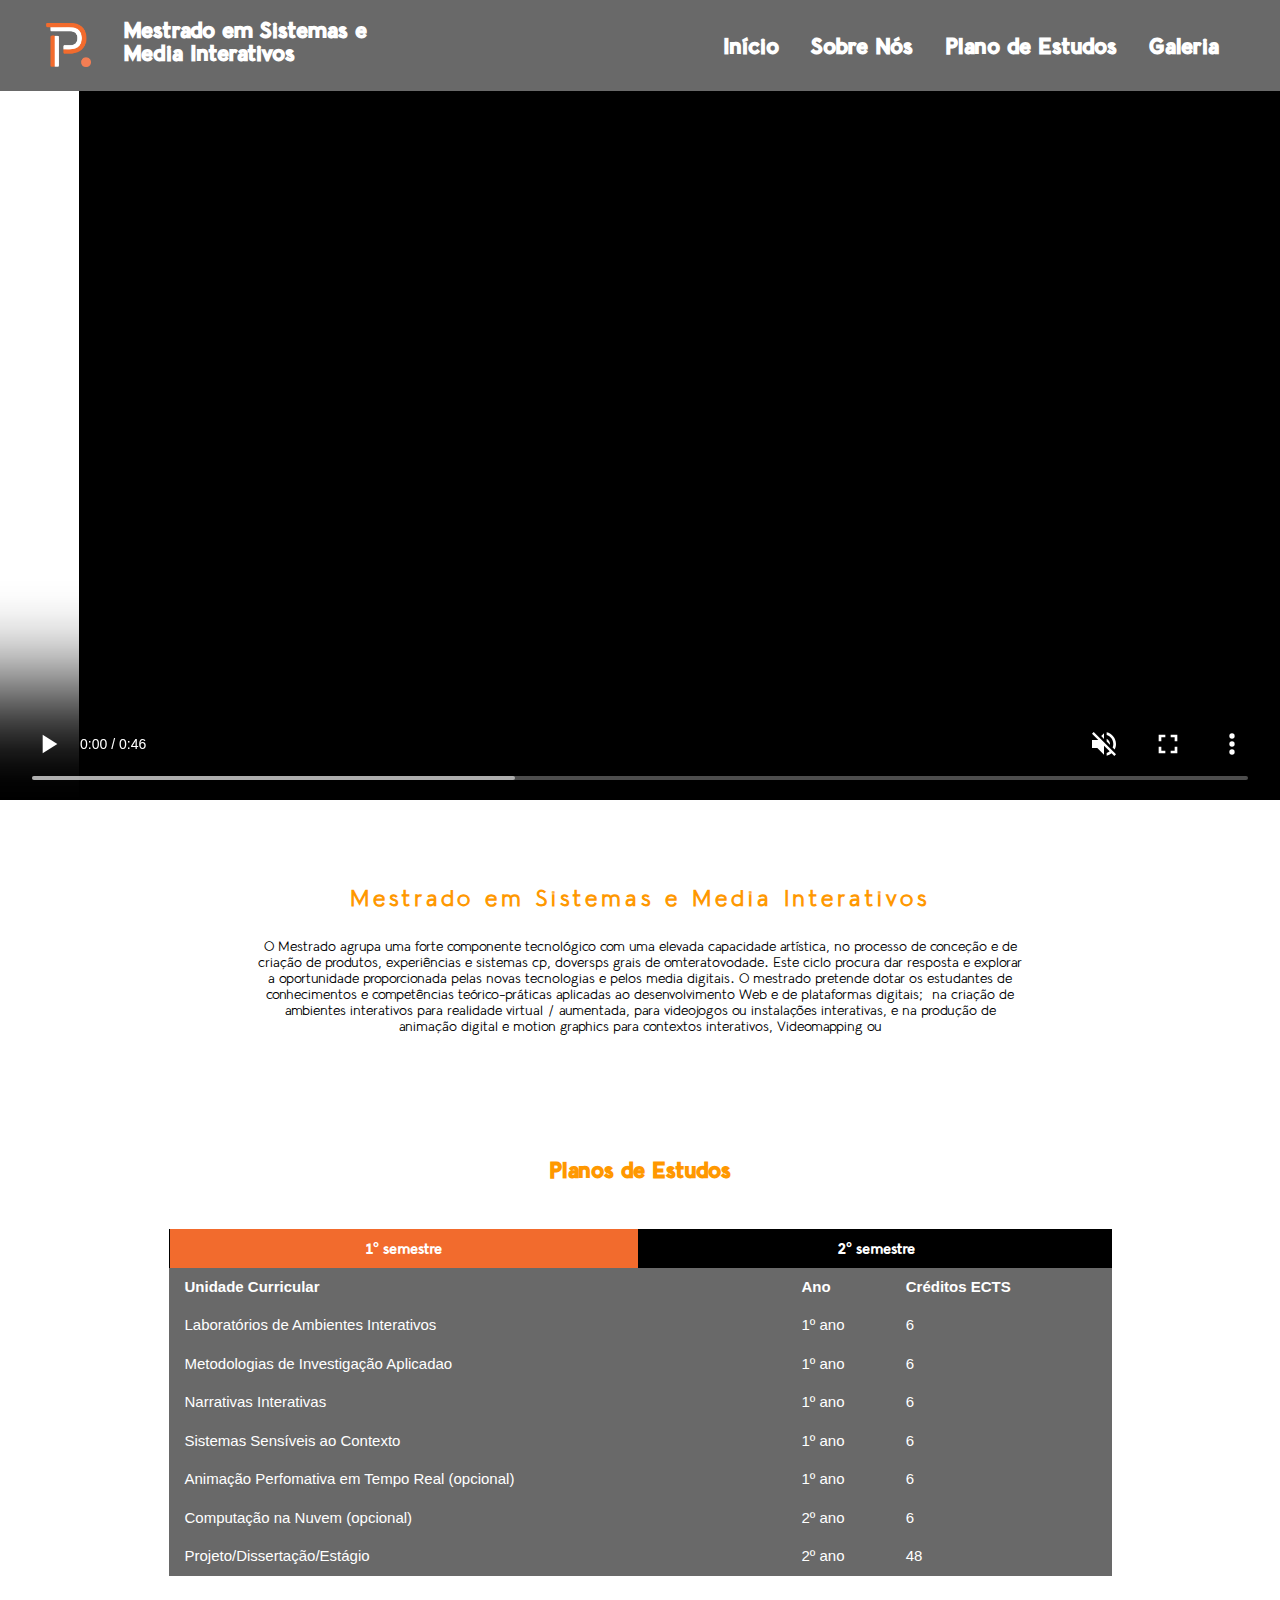
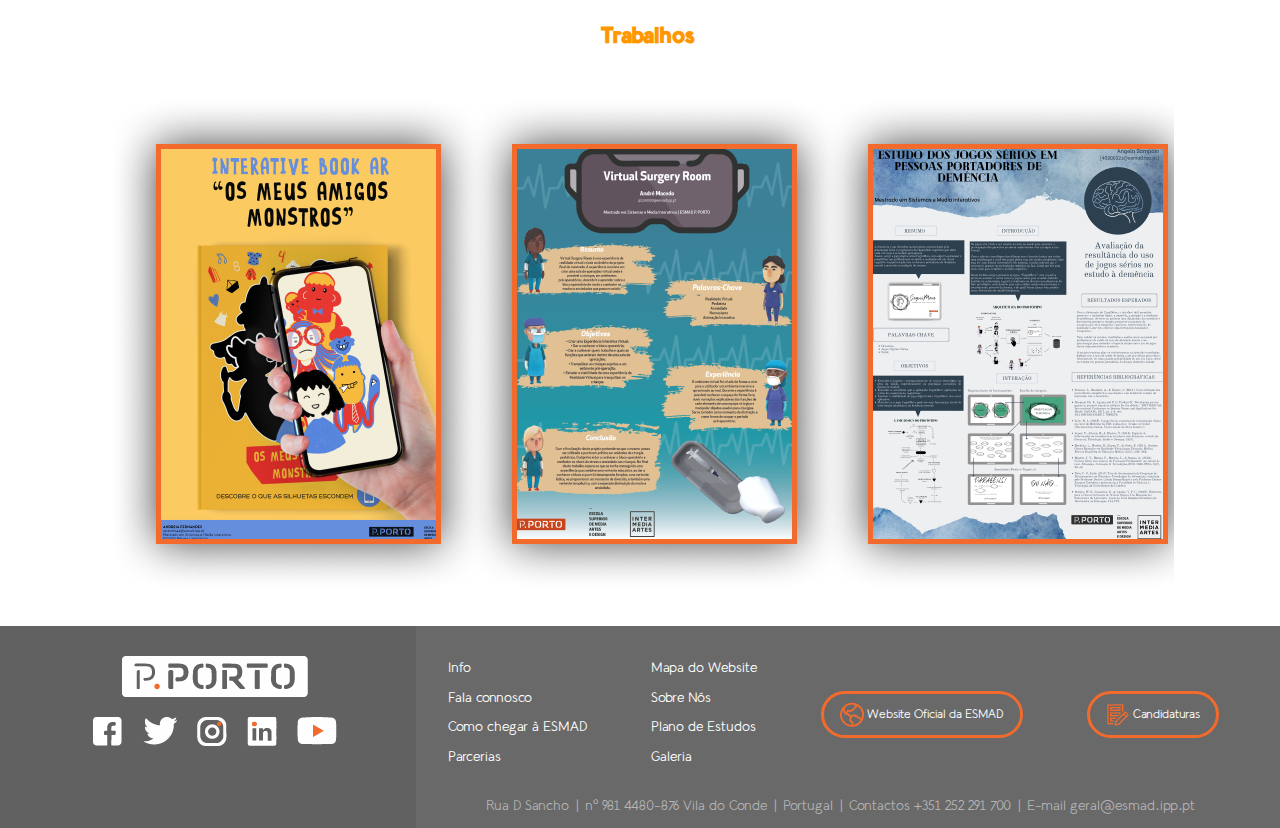
==== commit 8756dfc4: "Added homepage, and something else" ====
--- a/index.html
+++ b/index.html
@@ -14,9 +14,9 @@
     <div class="w3-top w3-grey" id="header" >
         <img src="images/header/P_logo.png" style="width: 80px; height:60px"  alt="ESMADLogo" class="w3-bar-itemn w3-padding w3-centered w3-left-align">
         <div class="w3-bar  w3-bar w3-no-opacity">
-            <a href="#" class="w3-bar-item w3-button w3-padding w3-centered w3-text-white"> <h2 class="text-bold"> Mestrado em Sistemas e <br> Media Interativos</h2> </a>
+            <a class="w3-bar-item w3-padding w3-centered w3-text-white"> <h2 class="text-bold"> Mestrado em Sistemas e <br> Media Interativos</h2> </a>
             <ul class="w3-ul w3-right w3-no-opacity">
-                <li><a href="htmls/partnership.html" class="w3-bar-item w3-button w3-padding w3-centered w3-text-white w3-padding-top-24"><h2 class="text-bold">Início</h2></a></li>
+                <li><a href="#" class="w3-bar-item w3-button w3-padding w3-centered w3-text-white w3-padding-top-24"><h2 class="text-bold">Início</h2></a></li>
                 <li><a href="htmls/aboutus.html" class="w3-bar-item w3-button w3-padding w3-centered w3-text-white w3-padding-top-24"> <h2 class="text-bold"> Sobre Nós</h2> </a></li>
                 <li><a href="htmls/study.html"  class="w3-bar-item w3-button w3-padding w3-centered w3-text-white w3-padding-top-24"><h2 class="text-bold">Plano de Estudos</h2> </a></li>
                 <li><a href="htmls/gallery.html"  class="w3-bar-item w3-button w3-padding w3-centered w3-text-white w3-padding-top-24"><h2 class="text-bold">Galeria</h2></a></li>
@@ -36,164 +36,156 @@
     <div class="w3-content" style="max-width:2000px;">
 
         <!-- Automatic Slideshow Images -->
-        <div class="w3-display-container w3-center">
-            <img src="https://www.w3schools.com/w3images/la.jpg" style="width:100%">
-            <div class="w3-display-bottomleft w3-container w3-text-white w3-padding-32 w3-hide-small w3-left-align w3-padding-64">
-                <h2>O Mestrado em Sistemas e Media Interativos <br> foi fundado em 2017 e contou com mais de <br> 200 estudantes os quais concluiram o <br> mesmo</h2>
+        <div class="w3-display-container w3-center w3-padding-32">
+            <video width="1524" height="768" controls muted>
+                <source src="videos/Video2.mp4" type="video/mp4">
+                <source src="videos/Video1.mp4" type="video/mp4">
+            </video>
+        </div>
+
+        <!-- The Band Section -->
+        <div class="w3-container w3-content w3-center w3-padding-32" style="max-width:800px" id="band">
+            <h2 class="w3-wide w3-text-orange">Mestrado em Sistemas e Media Interativos</h2>
+            <p class="w3-center">O Mestrado agrupa uma forte componente tecnológico com uma elevada capacidade artística,
+                no processo de conceção e de criação de produtos, experiências e sistemas cp, doversps grais de omteratovodade.
+                Este ciclo procura dar resposta e explorar a oportunidade proporcionada pelas novas tecnologias e pelos media digitais. O mestrado pretende dotar
+                os estudantes de conhecimentos e competências teórico-práticas aplicadas ao desenvolvimento Web e de plataformas digitais; na criação de ambientes interativos
+                para realidade virtual / aumentada, para videojogos ou instalações interativas, e na produção de animação digital e motion graphics para contextos interativos,
+                Videomapping ou
+            </p>
+            
+        </div>
+
+        <!-- The Band Section -->
+        <div class="w3-container w3-content w3-center w3-padding-32" style="max-width:975px" id="band">
+            <h2 class="w3-padding-32 w3-text-orange h-titulo font-bold"> Planos de Estudos</h2>
+            <div class=" w3-black">
+                <button class="border-box w3-bar-item w3-button w3-orange w3-text-white w3-center h-titulo font-bold" id="FirstTermbtn"> 1º semestre</button>
+                <button class="border-box w3-bar-item w3-button w3-text-white w3-center h-titulo font-bold" id="SecondTermbtn">2º semestre</button>
                 
             </div>
-        </div>
-
-        <!-- The Band Section -->
-        <div class="w3-container w3-content w3-center w3-padding-64" style="max-width:800px" id="band">
-            <h2 class="w3-wide">THE BAND</h2>
-            <p class="w3-opacity"><i>We love music</i></p>
-            <p class="w3-justify">We have created a fictional band website. Lorem ipsum dolor sit amet, consectetur
-                adipiscing elit, sed do eiusmod tempor incididunt ut labore et dolore magna aliqua. Ut enim ad minim
-                veniam, quis nostrud exercitation ullamco laboris nisi ut aliquip
-                ex ea commodo consequat. Duis aute irure dolor in reprehenderit in voluptate velit esse cillum dolore eu
-                fugiat nulla pariatur. Excepteur sint occaecat cupidatat non proident, sunt in culpa qui officia
-                deserunt mollit anim id est laborum consectetur
-                adipiscing elit, sed do eiusmod tempor incididunt ut labore et dolore magna aliqua. Ut enim ad minim
-                veniam, quis nostrud exercitation ullamco laboris nisi ut aliquip ex ea commodo consequat.</p>
-            <div class="w3-row w3-padding-32">
-                <div class="w3-third card">
-                    <div class="card__inner">
-                        <div class="card__face card__face--front">
-                            <img src="https://www.w3schools.com/w3images/bandmember.jpg" class="w3-round w3-margin-bottom" alt="Random Name" style="width:60%">
-                            <br>
-                            <p>Name</p>
-                        </div>
-                        <div class="card__face card__face--back">
-                            <div class="card__content">
-                                <div class="card__header">
-                                    <h2>Bernardo</h2>
-                                </div>
-                                <div class="card__body">
-                                    <h3>Paleta de cores powerhouse</h3>
-                                    <p>Lorem ipsum <strong>dolor</strong> sit amet, consectetur <strong>adipiscing</strong> elit. Sed id erat a magna lobortis dictum. Nunc est arcu, <strong>lacinia</strong> quis sapien placerat, <strong>laoreet</strong> tincidunt nulla.</p>
-                                </div>
-                            </div>
-                        </div>
-                    </div>
+            <div id="FirstTerm" class="term">
+                <table class="w3-left-align w3-table w3-text-white w3-grey">
+                    <tr>
+                        <th> Unidade Curricular </th>
+                        <th> Ano </th>
+                        <th> Créditos ECTS</th>
+    
+                    </tr>
+                    <tr>
+                        <td> Laboratórios de Ambientes Interativos</td>
+                        <td> 1º ano</td>
+                        <td> 6</td>
+                    </tr>
+                    <tr>
+                        <td> Metodologias de Investigação Aplicadao</td>
+                        <td> 1º ano</td>
+                        <td> 6</td>
+                    </tr>
+                    <tr>
+                        <td> Narrativas Interativas</td>
+                        <td> 1º ano</td>
+                        <td> 6</td>
+                    </tr>
+                    <tr>
+                        <td> Sistemas Sensíveis ao Contexto </td>
+                        <td> 1º ano</td>
+                        <td> 6</td>
+                    </tr>
+                    <tr>
+                        <td> Animação Perfomativa em Tempo Real (opcional)</td>
+                        <td> 1º ano</td>
+                        <td> 6</td>
+                    </tr>
+                    <tr>
+                        <td> Computação na Nuvem (opcional)</td>
+                        <td> 2º ano</td>
+                        <td> 6</td>
+                    </tr>
+                    <tr>
+                        <td> Projeto/Dissertação/Estágio</td>
+                        <td> 2º ano</td>
+                        <td> 48</td>
+                    </tr>
+                </table>
+            </div>
+            <div id="SecondTerm" class="term" style="display: none;">
+                <table class="w3-left-align w3-table w3-text-white w3-grey">
+                    <tr>
+                        <th> Unidade Curricular </th>
+                        <th> Ano </th>
+                        <th> Créditos ECTS</th>
+                        
+                    </tr>
+                    <tr>
+                        <td> Motion Graphics e VideoMapping</td>
+                        <td> 1º ano</td>
+                        <td> 6</td>
+                    </tr>
+                    <tr>
+                        <td> Desenho de Interfaces e Interação</td>
+                        <td> 1º ano</td>
+                        <td> 6</td>
+                    </tr>
+                    <tr>
+                        <td> Programação Criativa</td>
+                        <td> 1º ano</td>
+                        <td> 6</td>
+                    </tr>
+                    <tr>
+                        <td> Animação de Personagens em Contextos Interativos (opcional) </td>
+                        <td> 1º ano</td>
+                        <td> 6</td>
+                    </tr>
+                    <tr>
+                        <td> Plataformas Ubíquas</td>
+                        <td> 1º ano</td>
+                        <td> 6</td>
+                    </tr>
+                    <tr>
+                        <td> Seminários em Ambientes Multimédia</td>
+                        <td> 2º ano</td>
+                        <td> 6</td>
+                    </tr>
+                    <tr>
+                        <td> Seminários em Ambientes Web</td>
+                        <td> 2º ano</td>
+                        <td> 6</td>
+                    </tr>
+                    <tr>
+                        <td> Projeto/Dissertação/Estágio</td>
+                        <td> 2º ano</td>
+                        <td> 48</td>
+                    </tr>
+                </table>
+            </div>
+        </div>
+
+        <!-- The Contact Section -->
+        <div class="w3-container w3-content w3-center" id="contact">
+            <h2 class=" w3-text-orange w3-text-orange h-titulo font-bold w3-margin-left w3-padding-horizontal-32">Trabalhos</h2>
+        </div>
+        <div class=" w3-container w3-padding-32  float-center" style="max-width:1100px" >
+            <div class=" w3-bar w3-row" >
+                <div class=" w3-third ">
+                    <img src="images/gallery/2022-AndreiaFernandes 1.png" alt="Andreia Fernandes">
+                </div>
+                <div class="w3-third">
+                    <img src="images/gallery/2022-AndreMacedo 1.png" alt="Virtual Surgery Room">
+                </div>
+                <div class="w3-third">
+                    <img src="images/gallery/2022-AngelaSampaio 1.png" alt="Jogos Sérios em portadores de doença">
                     
                 </div>
-                <div class="w3-third">
-                    <p>Name</p>
-                    <img src="https://www.w3schools.com/w3images/bandmember.jpg" class="w3-round w3-margin-bottom" alt="Random Name" style="width:60%">
-                </div>
-                <div class="w3-third">
-                    <p>Name</p>
-                    <img src="https://www.w3schools.com/w3images/bandmember.jpg" class="w3-round" alt="Random Name" style="width:60%">
-                </div>
-            </div>
-        </div>
-
-        <!-- The Tour Section -->
-        <div class="w3-black" id="tour">
-            <div class="w3-container w3-content w3-padding-64" style="max-width:800px">
-                <h2 class="w3-wide w3-center">TOUR DATES</h2>
-                <p class="w3-opacity w3-center"><i>Remember to book your tickets!</i></p><br>
-
-                <ul class="w3-ul w3-border w3-white w3-text-grey">
-                    <li class="w3-padding">September <span class="w3-tag w3-red w3-margin-left">Sold out</span></li>
-                    <li class="w3-padding">October <span class="w3-tag w3-red w3-margin-left">Sold out</span></li>
-                    <li class="w3-padding">November <span class="w3-badge w3-right w3-margin-right">3</span></li>
-                </ul>
-
-                <div class="w3-row-padding w3-padding-32" style="margin:0 -16px">
-                    <div class="w3-third w3-margin-bottom">
-                        <img src="https://www.w3schools.com/w3images/newyork.jpg" alt="New York" style="width:100%" class="w3-hover-opacity">
-                        <div class="w3-container w3-white">
-                            <p><b>New York</b></p>
-                            <p class="w3-opacity">Fri 27 Nov 2016</p>
-                            <p>Praesent tincidunt sed tellus ut rutrum sed vitae justo.</p>
-                            <button class="w3-button w3-black w3-margin-bottom"
-                                onclick="document.getElementById('ticketModal').style.display='block'">Buy
-                                Tickets</button>
-                        </div>
-                    </div>
-                    <div class="w3-third w3-margin-bottom">
-                        <img src="https://www.w3schools.com/w3images/paris.jpg" alt="Paris" style="width:100%" class="w3-hover-opacity">
-                        <div class="w3-container w3-white">
-                            <p><b>Paris</b></p>
-                            <p class="w3-opacity">Sat 28 Nov 2016</p>
-                            <p>Praesent tincidunt sed tellus ut rutrum sed vitae justo.</p>
-                            <button class="w3-button w3-black w3-margin-bottom"
-                                onclick="document.getElementById('ticketModal').style.display='block'">Buy
-                                Tickets</button>
-                        </div>
-                    </div>
-                    <div class="w3-third w3-margin-bottom">
-                        <img src="https://www.w3schools.com/w3images/sanfran.jpg" alt="San Francisco" style="width:100%" class="w3-hover-opacity">
-                        <div class="w3-container w3-white">
-                            <p><b>San Francisco</b></p>
-                            <p class="w3-opacity">Sun 29 Nov 2016</p>
-                            <p>Praesent tincidunt sed tellus ut rutrum sed vitae justo.</p>
-                            <button class="w3-button w3-black w3-margin-bottom"
-                                onclick="document.getElementById('ticketModal').style.display='block'">Buy
-                                Tickets</button>
-                        </div>
-                    </div>
-                </div>
-            </div>
-        </div>
-
-        <!-- Ticket Modal -->
-        <div id="ticketModal" class="w3-modal">
-            <div class="w3-modal-content w3-animate-top w3-card-4">
-                <header class="w3-container w3-teal w3-center w3-padding-32">
-                    <span onclick="document.getElementById('ticketModal').style.display='none'"
-                        class="w3-button w3-teal w3-xlarge w3-display-topright">×</span>
-                    <h2 class="w3-wide"><i class="fa fa-suitcase w3-margin-right"></i>Tickets</h2>
-                </header>
-                <div class="w3-container">
-                    <p><label><i class="fa fa-shopping-cart"></i> Tickets, $15 per person</label></p>
-                    <input class="w3-input w3-border" type="text" placeholder="How many?">
-                    <p><label><i class="fa fa-user"></i> Send To</label></p>
-                    <input class="w3-input w3-border" type="text" placeholder="Enter email">
-                    <button class="w3-button w3-block w3-teal w3-padding-16 w3-section w3-right">PAY <i
-                            class="fa fa-check"></i></button>
-                    <button class="w3-button w3-red w3-section"
-                        onclick="document.getElementById('ticketModal').style.display='none'">Close <i
-                            class="fa fa-remove"></i></button>
-                    <p class="w3-right">Need <a href="#" class="w3-text-blue">help?</a></p>
-                </div>
-            </div>
-        </div>
-
-        <!-- The Contact Section -->
-        <div class="w3-container w3-content w3-padding-64" style="max-width:800px" id="contact">
-            <h2 class="w3-wide w3-center">CONTACT</h2>
-            <p class="w3-opacity w3-center"><i>Fan? Drop a note!</i></p>
-            <div class="w3-row w3-padding-32">
-                <div class="w3-col m6 w3-large w3-margin-bottom">
-                    <i class="fa fa-map-marker" style="width:30px"></i> Chicago, US<br>
-                    <i class="fa fa-phone" style="width:30px"></i> Phone: +00 151515<br>
-                    <i class="fa fa-envelope" style="width:30px"> </i> Email: mail@mail.com<br>
-                </div>
-                <div class="w3-col m6">
-                    <form action="/action_page.php" target="_blank">
-                        <div class="w3-row-padding" style="margin:0 -16px 8px -16px">
-                            <div class="w3-half">
-                                <input class="w3-input w3-border" type="text" placeholder="Name" required name="Name">
-                            </div>
-                            <div class="w3-half">
-                                <input class="w3-input w3-border" type="text" placeholder="Email" required name="Email">
-                            </div>
-                        </div>
-                        <input class="w3-input w3-border" type="text" placeholder="Message" required name="Message">
-                        <button class="w3-button w3-black w3-section w3-right" type="submit">SEND</button>
-                    </form>
-                </div>
-            </div>
-        </div>
+            </div>
+
+        </div>
+
+
 
         <!-- End Page Content -->
     </div>
 
-    <!-- Image of location/map -->
-    <img src="https://www.w3schools.com/w3images/map.jpg" class="w3-image w3-greyscale-min" style="width:100%">
 
     <!-- Footer. This section contains an ad for W3Schools Spaces. You can leave it to support us. -->
     <footer class="w3-container w3-grey  ">
--- a/css/style.css
+++ b/css/style.css
@@ -21,7 +21,7 @@
     --black: #000000;
     --white: #ffffff;
     --newcolour: #b3b3b3;
-
+    --orange2: #f47e54;
     --displayer-colour: var(--primary)
   }
   body {
@@ -47,10 +47,18 @@
   line-height: 16px; 
 }
 a{
-  line-height: 32px; 
+  line-height: 1.5rem; 
   font-family: 'GroteskBold', sans-serif;
     background-color:transparent;
     font-size: 0.8rem;
+}
+.a-front{
+  font-size: 1.75rem !important;
+  font-family: 'LilGrotesk' !important;
+}
+.a-back{
+  font-size: 0.85rem !important;
+  line-height: 0.9rem !important; 
 }
 a:active,a:hover{
     outline-width:0
@@ -82,7 +90,6 @@
 h1,h2,h3,h4,h5,h6{
   display: inline-block;
     font-family: 'LilGrotesk';
-    font-weight:400;
     margin:10px 0;
     
 }
@@ -314,7 +321,7 @@
 .w3-section,.w3-code{margin-top:16px!important;margin-bottom:16px!important}
 .w3-margin{margin:16px!important}.w3-margin-top{margin-top:20px!important}.w3-margin-bottom{margin-bottom:16px!important}
 .w3-margin-left{margin-left:16px!important}.w3-margin-right{margin-right:16px!important}
-.w3-margin-left-32{margin-left:32px!important}
+.w3-margin-left-32{margin-left:32px!important}.w3-margin-right-32{margin-right:64px!important}
 .w3-padding-small{padding:4px 8px!important}.w3-padding{padding:8px 16px!important}.w3-padding-large{padding:12px 24px!important}
 .w3-padding-16{padding-top:16px!important;padding-bottom:16px!important}.w3-padding-24{padding-top:24px!important;padding-bottom:24px!important}
 .w3-padding-32{padding-top:32px!important;padding-bottom:32px!important}.w3-padding-48{padding-top:48px!important;padding-bottom:48px!important}
@@ -326,10 +333,16 @@
 .w3-padding-horizontal-32{padding-left:32px!important;padding-right:32px!important}.w3-padding-horizontal-48{padding-left:48px!important;padding-right:48px!important}
 .w3-padding-horizontal-64{padding-left:64px!important;padding-right:64px!important}
 .w3-padding-horizontal-96{padding-left:96px!important;padding-right:96px!important}
+.w3-padding-horizontal-112{padding-left:112!important;padding-right:112!important}
 .w3-padding-left-112{padding-left:112px!important;}
+.w3-padding-left-224{padding-left:224px!important;}
 .w3-button:hover{color:var(--orange)!important;}
 .orange:hover{
   color:var(--orange)!important;
+}
+.black{
+  -webkit-filter: grayscale(0);
+  filter: none;
 }
 div.w3-no-opacity .w3-button:hover{color:var(--orange)!important;}
 div.w3-opacity-max .w3-button:hover{color:var(--gray)!important;}
@@ -349,7 +362,10 @@
 .w3-indigo,.w3-hover-indigo:hover{color:#fff!important;background-color:#3f51b5!important}
 .w3-khaki,.w3-hover-khaki:hover{color:#000!important;background-color:#f0e68c!important}
 .w3-lime,.w3-hover-lime:hover{color:#000!important;background-color:#cddc39!important}
-.w3-orange,.w3-hover-orange:hover{color:#000!important;background-color:#ff9800!important}
+.w3-orange,.w3-hover-orange:hover{color:#000!important;background-color:var(--orange)!important}
+.w3-orange-2,.w3-hover-orange-2:hover{
+  color:#000!important;background-color:var(--orange2)!important;
+}
 .w3-deep-orange,.w3-hover-deep-orange:hover{color:#fff!important;background-color:#ff5722!important}
 .w3-pink,.w3-hover-pink:hover{color:#fff!important;background-color:#e91e63!important}
 .w3-purple,.w3-hover-purple:hover{color:#fff!important;background-color:#9c27b0!important}
@@ -362,6 +378,11 @@
 .w3-black,.w3-hover-black:hover{color:#fff!important;background-color:#000!important}
 .w3-grey,.w3-hover-grey:hover,.w3-gray,.w3-hover-gray:hover{color:#000!important;background-color:var(--gray)!important;}
 .w3-light-grey,.w3-hover-light-grey:hover,.w3-light-gray,.w3-hover-light-gray:hover{color:#000!important;background-color:var(--newcolour)!important}
+
+.w3-ligh-grey-opacity{
+  background-color: rgb(179,179,179) !important; 
+  background-color: rgba(0, 0, 0, .14) !important;
+}
 .w3-dark-grey,.w3-hover-dark-grey:hover,.w3-dark-gray,.w3-hover-dark-gray:hover{color:#fff!important;background-color:#616161!important}
 .w3-pale-red,.w3-hover-pale-red:hover{color:#000!important;background-color:#ffdddd!important}
 .w3-pale-green,.w3-hover-pale-green:hover{color:#000!important;background-color:#ddffdd!important}
@@ -423,9 +444,9 @@
 .w3-border-pale-yellow,.w3-hover-border-pale-yellow:hover{border-color:#ffffcc!important}.w3-border-pale-blue,.w3-hover-border-pale-blue:hover{border-color:#e7ffff!important}
 
 .card {
-    margin: 100px auto 0;
-    
-    height: 35rem;
+    margin: 0 0 0 0;
+    
+    height: 10rem;
     perspective: 1000px;
   }
   
@@ -434,7 +455,7 @@
     height: 100%;
     transition: transform 1s;
     transform-style: preserve-3d;
-    position: relative;
+    position: absolute;
   }
   
   .card__inner.is-flipped {
@@ -450,11 +471,9 @@
     backface-visibility: hidden;
     overflow: hidden;
     border-radius: 16px;
-    box-shadow: 0px 3px 18px 3px rgba(0, 0, 0, 0.2);
   }
   
   .card__face--front {
-    background-image: linear-gradient(to bottom right, var(--primary), var(--secondary));
     display: flex;
     align-items: center;
     justify-content: center;
@@ -466,7 +485,10 @@
   }
   
   .card__face--back {
-    background-color: var(--light);
+    display: flex;
+    align-items: center;
+    justify-content: center;
+    background-color: var(--white);
     transform: rotateY(180deg);
   }
   
@@ -476,8 +498,8 @@
   }
   
   .card__header {
-    position: relative;
-    padding: 30px 30px 40px;
+    position: absolute;
+    padding: 30px 30px 30px;
   }
   
   .card__header:after {
@@ -488,9 +510,8 @@
     left: 0;
     right: 0;
     bottom: 0;
-    background-image: linear-gradient(to bottom left, var(--primary) 10%, var(--secondary) 115%);
     z-index: -1;
-    border-radius: 0px 0px 50% 0px;
+    border-radius: 0px 0px 0px 0px;
   }
   
   .card__header > img {
@@ -513,7 +534,7 @@
   }
   
   .card__body {
-    padding: 30px;
+    padding: 1.8rem;
   }
   
   .card__body h3 {
@@ -556,7 +577,7 @@
 
   .padding-circle-tiny{
     display: flex;
-    padding: 2.5rem 2.5rem;
+    padding: 2rem 2rem;
     text-align: center;
     
   }
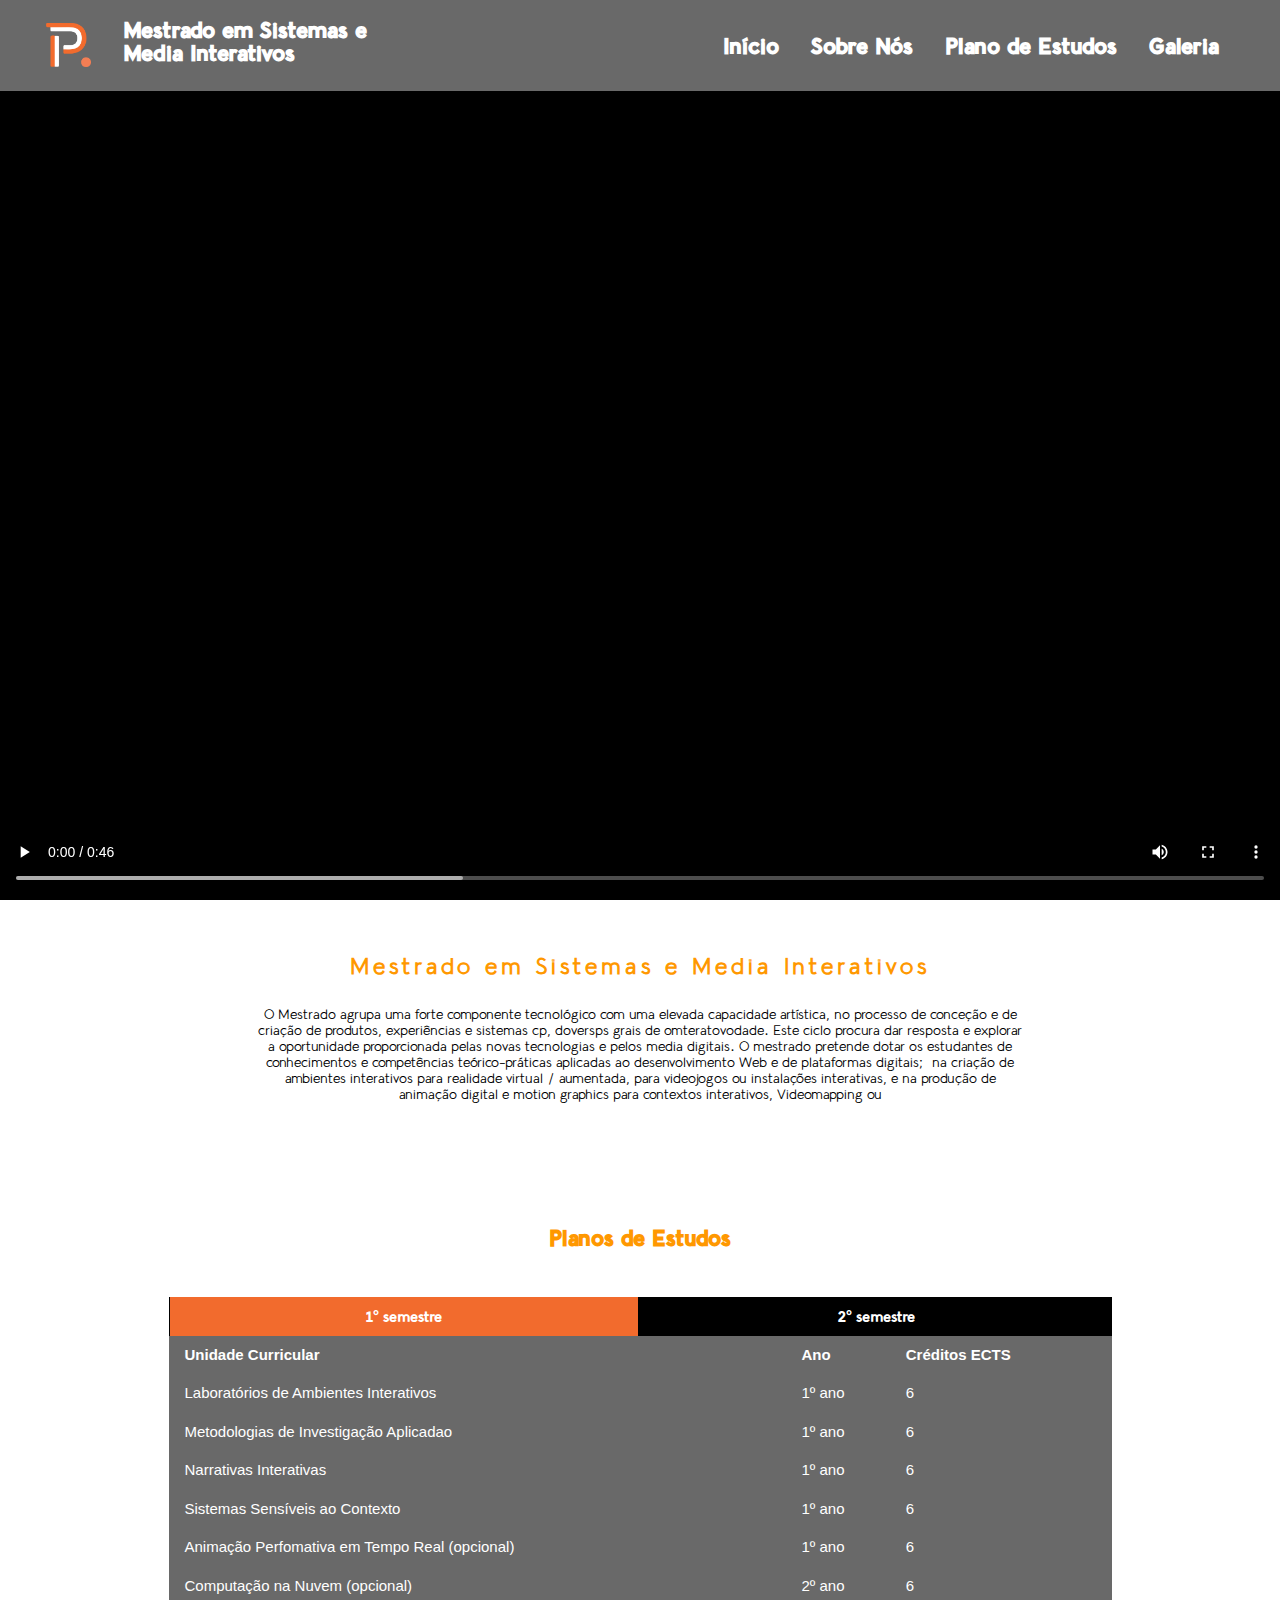
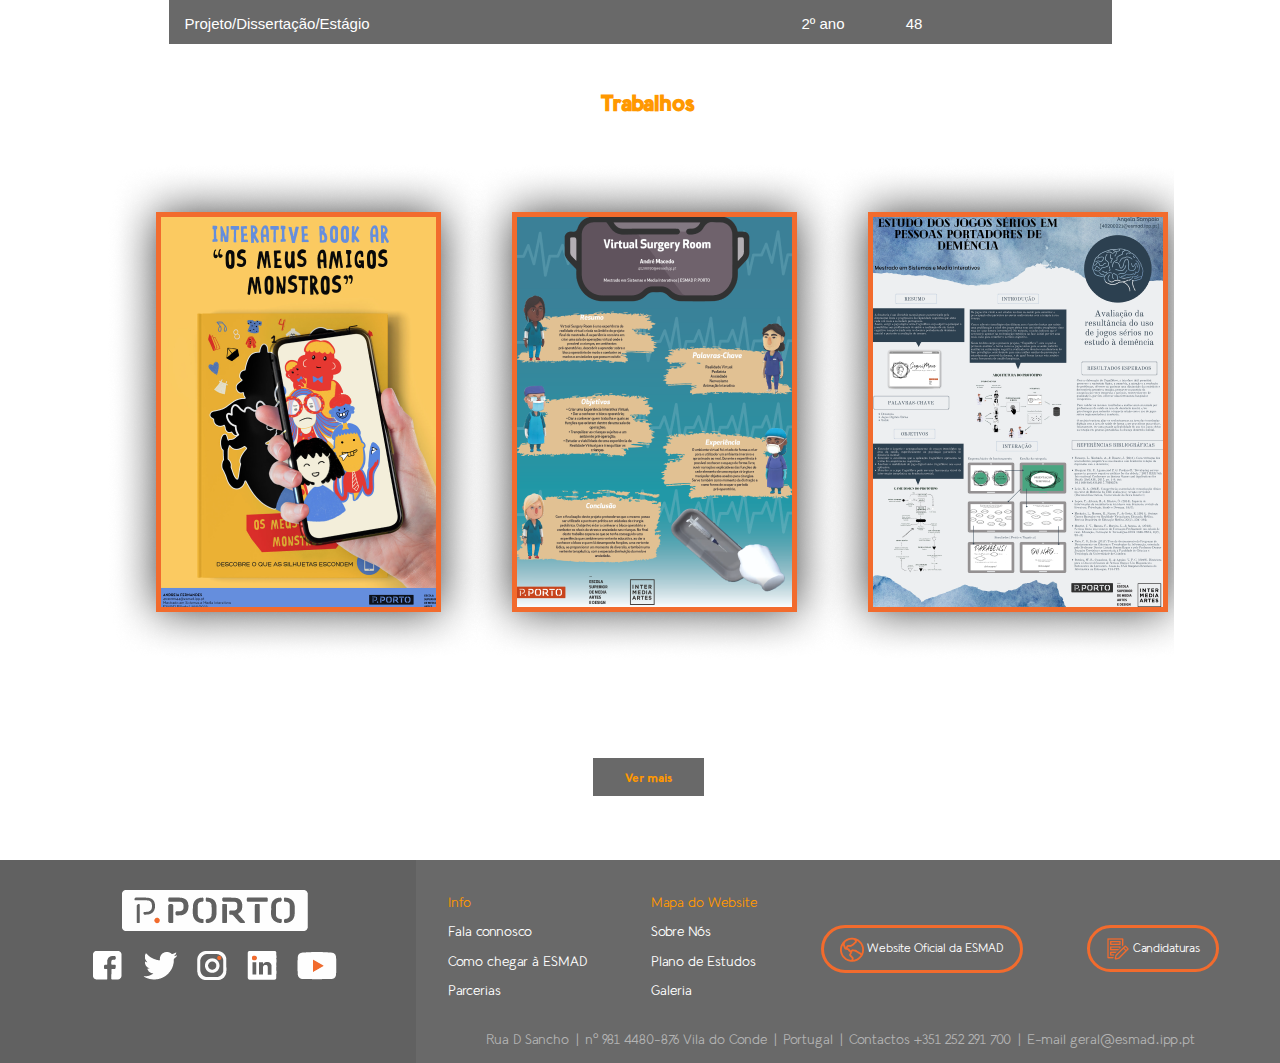
==== commit 3626f898: "Added background image and logo" ====
--- a/index.html
+++ b/index.html
@@ -1,9 +1,10 @@
 <!DOCTYPE html>
 <html lang="en">
     <head>
-        <title>Viva a Esmad</title>
+        <title>SMI</title>
         <meta charset="UTF-8">
         <meta name="viewport" content="width=device-width, initial-scale=1">
+        <link rel="icon" href="images/icon/SMI_LOGO.ico">
         <link rel="stylesheet" href="css/style.css">
         <!-- <link rel="stylesheet" href="font.css"> -->
          <!--<link rel="stylesheet" href="https://cdnjs.cloudflare.com/ajax/libs/font-awesome/4.7.0/css/font-awesome.min.css"> -->
@@ -36,8 +37,8 @@
     <div class="w3-content" style="max-width:2000px;">
 
         <!-- Automatic Slideshow Images -->
-        <div class="w3-display-container w3-center w3-padding-32">
-            <video width="1524" height="768" controls muted>
+        <div class="w3-display-container w3-center">
+            <video controls>
                 <source src="videos/Video2.mp4" type="video/mp4">
                 <source src="videos/Video1.mp4" type="video/mp4">
             </video>
@@ -186,7 +187,10 @@
         <!-- End Page Content -->
     </div>
 
-
+    <!-- The Contact Section -->
+    <div class="w3-container w3-content w3-center w3-padding-64">
+        <a href="htmls/gallery.html" class="w3-grey w3-button w3-text-orange w3-text-orange h-titulo font-bold w3-margin-left w3-padding-horizontal-32">Ver mais</a>
+    </div>
     <!-- Footer. This section contains an ad for W3Schools Spaces. You can leave it to support us. -->
     <footer class="w3-container w3-grey  ">
         <div class="  w3-no-opacity w3-dark-grey w3-col s4 w3-center center padding-footer   ">
@@ -204,16 +208,16 @@
         <div class="w3-bar-item w3-rest w3-grey w3-margin-top " style="min-width: 60%;">  
             
             <ul class="w3-ul-footer w3-no-opacity w3-left w3-padding-horizontal-32">
-                <li><a href="htmls/partnership.html" class=" orange w3-centered w3-text-white "><p class="">Info</p></a></li>
-                <li><a href="htmls/aboutus.html" class=" orange w3-centered w3-text-white "> <p class=""> Fala connosco</p> </a></li>
-                <li><a href="htmls/study.html"  class=" orange w3-centered w3-text-white "><p class="">Como chegar à ESMAD</p> </a></li>
-                <li><a href="htmls/gallery.html"  class=" orange w3-centered w3-text-white "><p class="">Parcerias</p></a></li>
+                <li><a class=" w3-centered w3-text-orange "><p class="">Info</p></a></li>
+                <li><a  class=" w3-centered w3-text-white "> <p class=""> Fala connosco</p> </a></li>
+                <li><a class=" w3-centered w3-text-white "><p class="">Como chegar à ESMAD</p> </a></li>
+                <li><a   class=" w3-centered w3-text-white "><p class="">Parcerias</p></a></li>
             </ul>
             <ul class="w3-ul-footer w3-no-opacity w3-left w3-padding-horizontal-32 ">
-                <li><a href="htmls/partnership.html" class="orange w3-text-white "><p class="">Mapa do Website</p></a></li>
-                <li><a href="htmls/aboutus.html" class=" orange w3-centered w3-text-white "> <p class=""> Sobre Nós</p> </a></li>
-                <li><a href="htmls/study.html"  class=" orange w3-centered w3-text-white "><p class="">Plano de Estudos</p> </a></li>
-                <li><a href="htmls/gallery.html"  class=" orange w3-centered w3-text-white "><p class="">Galeria</p></a></li>
+                <li><a class=" w3-centered w3-text-orange "><p class="">Mapa do Website</p></a></li>
+                <li><a  class=" w3-centered w3-text-white "> <p class=""> Sobre Nós</p> </a></li>
+                <li><a class=" w3-centered w3-text-white "><p class="">Plano de Estudos</p> </a></li>
+                <li><a   class=" w3-centered w3-text-white "><p class="">Galeria</p></a></li>
             </ul>
             <ul class="w3-ul-footer w3-no-opacity w3-left w3-padding-horizontal-32 ">
                 <li><a class="w3-button w3-round-xxlarge   center-button  w3-text-white " href="https://www.w3schools.com/spaces" target="_blank"> <img src="images/footer/icon_websit.png" alt="WebsiteIcon"> Website Oficial da ESMAD</a></li>
@@ -225,6 +229,7 @@
         <p class=" w3-center w3-left-align w3-text-light-grey"> Rua D Sancho | nº 981 4480-876 Vila do Conde | Portugal | Contactos +351 252 291 700 | E-mail geral@esmad.ipp.pt </p>      
     <!-- Footer end. -->
     </footer>
+    
     <script src="javascript/index.js"></script>
 
 </body>
--- a/css/style.css
+++ b/css/style.css
@@ -39,6 +39,11 @@
 html{-ms-text-size-adjust:100%;-webkit-text-size-adjust:100%}body{margin:0}
 article,aside,details,figcaption,figure,footer,header,main,menu,nav,section{display:block}summary{display:list-item}
 audio,canvas,progress,video{display:inline-block}progress{vertical-align:baseline}
+video{
+  height: 100vh;
+        width: 100%;
+        object-fit: cover;
+}
 audio:not([controls]){display:none;height:0}[hidden],template{display:none}
 
 p{
@@ -322,6 +327,7 @@
 .w3-margin{margin:16px!important}.w3-margin-top{margin-top:20px!important}.w3-margin-bottom{margin-bottom:16px!important}
 .w3-margin-left{margin-left:16px!important}.w3-margin-right{margin-right:16px!important}
 .w3-margin-left-32{margin-left:32px!important}.w3-margin-right-32{margin-right:64px!important}
+.w3-margin-left-64{margin-left: 48px !important;}
 .w3-padding-small{padding:4px 8px!important}.w3-padding{padding:8px 16px!important}.w3-padding-large{padding:12px 24px!important}
 .w3-padding-16{padding-top:16px!important;padding-bottom:16px!important}.w3-padding-24{padding-top:24px!important;padding-bottom:24px!important}
 .w3-padding-32{padding-top:32px!important;padding-bottom:32px!important}.w3-padding-48{padding-top:48px!important;padding-bottom:48px!important}
@@ -478,6 +484,12 @@
     align-items: center;
     justify-content: center;
   }
+
+  .card__face--static {
+    display: flex;
+    align-items: center;
+    justify-content: center;
+  }
   
   .card__face--front h2 {
     color: #FFF;
@@ -524,6 +536,18 @@
     border: 5px solid #FFF;
     object-fit: cover;
   }
+
+  .bottom-border{
+    border-color: var(--orange) var(--orange) var(--orange) var(--orange);
+  border-style: solid solid solid solid;
+  border-width: 0px 0px 3px 0px;
+  }
+
+  .left-border{
+  border-color: var(--orange) var(--orange) var(--orange) var(--orange);
+  border-style: solid solid solid solid;
+  border-width: 0px 0px 0px 2px;
+  }
   
   .card__header h2 {
     color: #FFF;
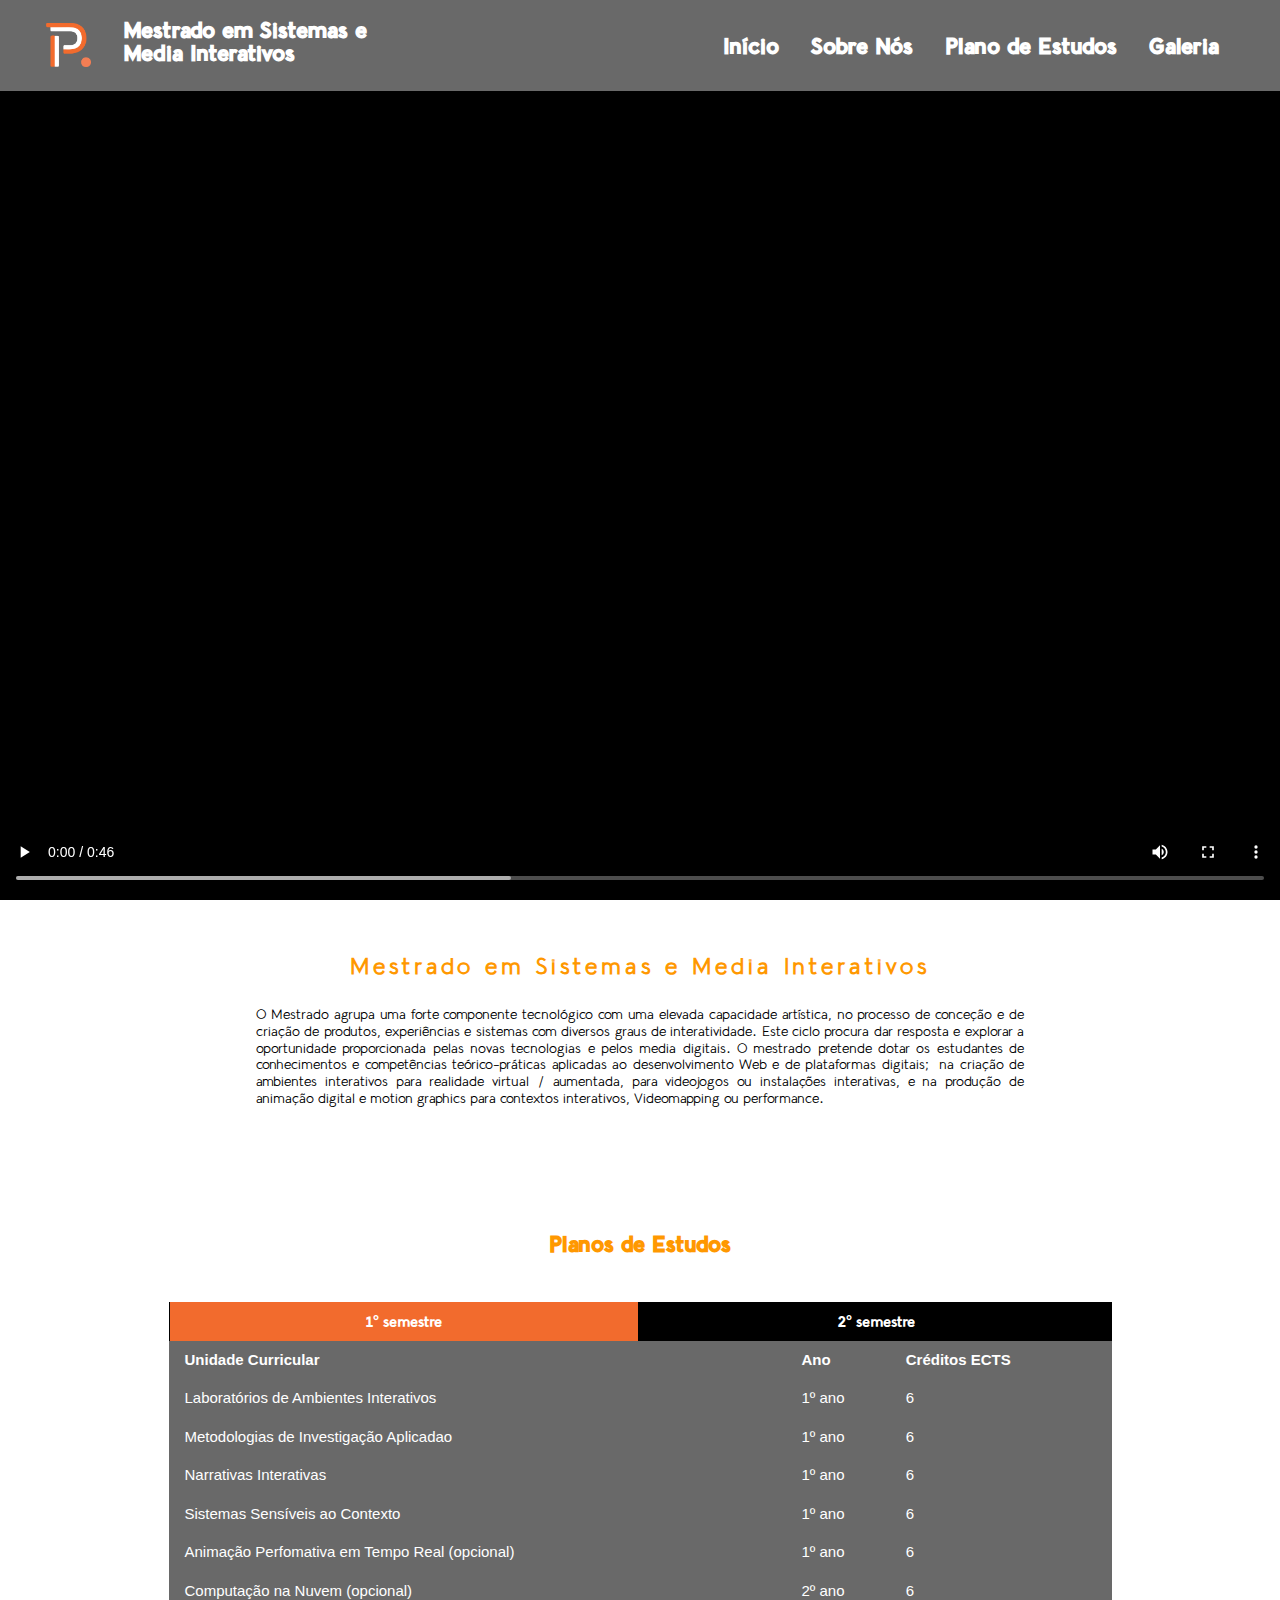
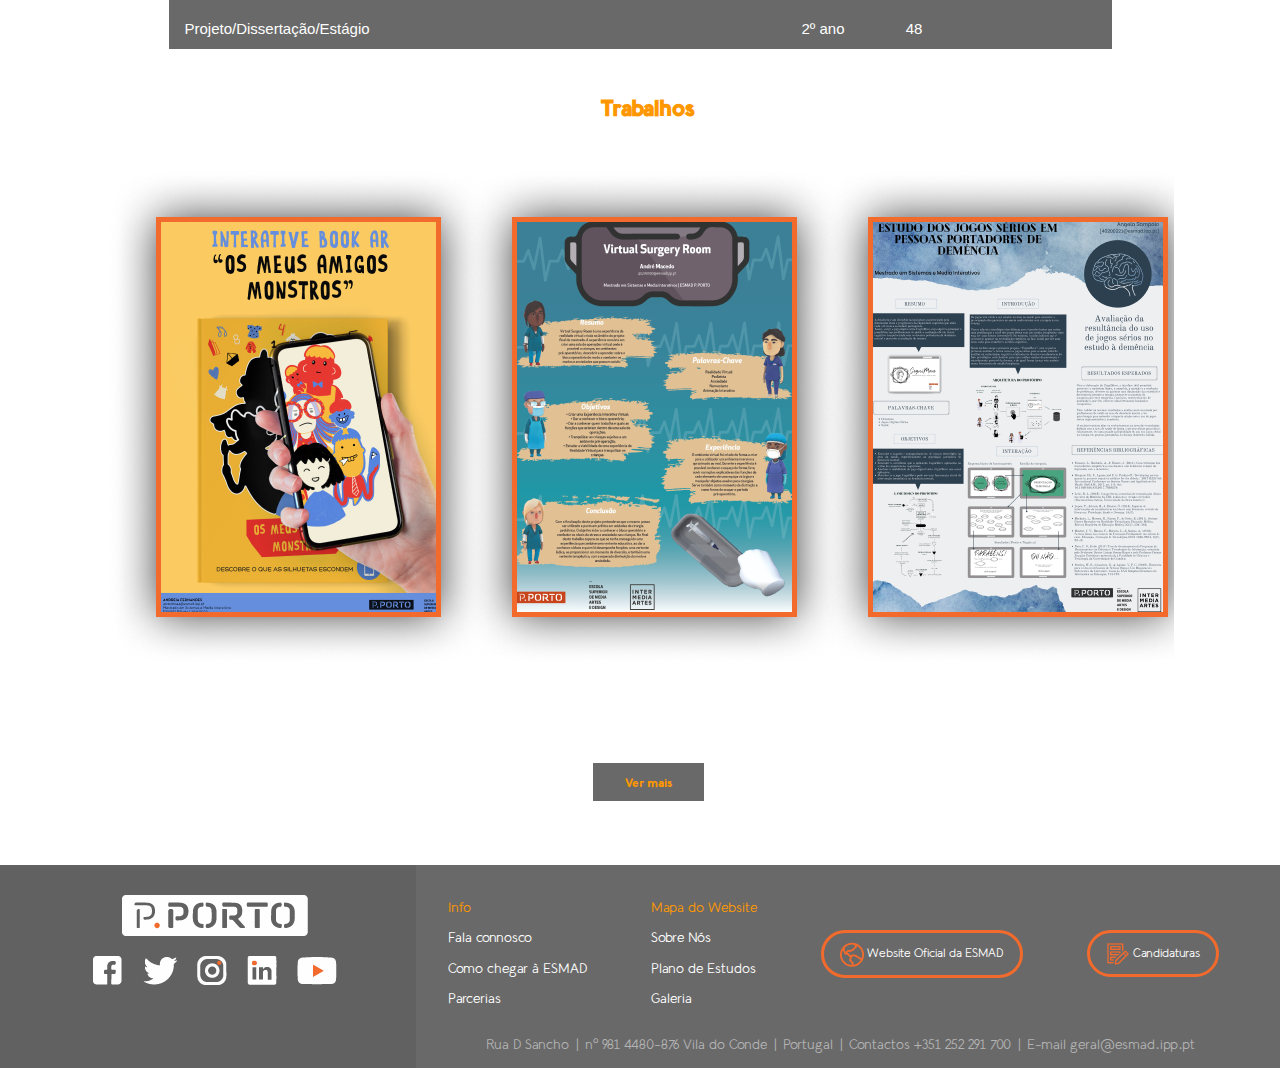
==== commit 7cd2ce3b: "Changes asked by professor" ====
--- a/index.html
+++ b/index.html
@@ -14,7 +14,7 @@
     <!-- Navbar -->
     <div class="w3-top w3-grey" id="header" >
         <img src="images/header/P_logo.png" style="width: 80px; height:60px"  alt="ESMADLogo" class="w3-bar-itemn w3-padding w3-centered w3-left-align">
-        <div class="w3-bar  w3-bar w3-no-opacity">
+        <div class="w3-bar  w3-bar w3-no-opacity" href="javascript:void(0)" onclick="myFunction()">
             <a class="w3-bar-item w3-padding w3-centered w3-text-white"> <h2 class="text-bold"> Mestrado em Sistemas e <br> Media Interativos</h2> </a>
             <ul class="w3-ul w3-right w3-no-opacity">
                 <li><a href="#" class="w3-bar-item w3-button w3-padding w3-centered w3-text-white w3-padding-top-24"><h2 class="text-bold">Início</h2></a></li>
@@ -27,10 +27,10 @@
 
     <!-- Navbar on small screens (remove the onclick attribute if you want the navbar to always show on top of the content when clicking on the links) -->
     <div id="navDemo" class="w3-bar-block w3-black w3-hide w3-hide w3-hide-medium w3-top" style="margin-top:46px">
-        <a href="#band" class="w3-bar-item w3-button w3-padding" >BAND</a>
-        <a href="#tour" class="w3-bar-item w3-button w3-padding" >TOUR</a>
-        <a href="#contact" class="w3-bar-item w3-button w3-padding" >CONTACT</a>
-        <a href="#" class="w3-bar-item w3-button w3-padding">MERCH</a>
+        <a href="#band" class="w3-bar-item w3-button w3-padding" onclick="myFunction()" >BAND</a>
+        <a href="#tour" class="w3-bar-item w3-button w3-padding" onclick="myFunction()" >TOUR</a>
+        <a href="#contact" class="w3-bar-item w3-button w3-padding" onclick="myFunction()" >CONTACT</a>
+        <a href="#" class="w3-bar-item w3-button w3-padding" onclick="myFunction()">MERCH</a>
     </div>
 
     <!-- Page content -->
@@ -47,12 +47,12 @@
         <!-- The Band Section -->
         <div class="w3-container w3-content w3-center w3-padding-32" style="max-width:800px" id="band">
             <h2 class="w3-wide w3-text-orange">Mestrado em Sistemas e Media Interativos</h2>
-            <p class="w3-center">O Mestrado agrupa uma forte componente tecnológico com uma elevada capacidade artística,
-                no processo de conceção e de criação de produtos, experiências e sistemas cp, doversps grais de omteratovodade.
+            <p class="w3-justify">O Mestrado agrupa uma forte componente tecnológico com uma elevada capacidade artística,
+                no processo de conceção e de criação de produtos, experiências e sistemas com diversos graus de interatividade.
                 Este ciclo procura dar resposta e explorar a oportunidade proporcionada pelas novas tecnologias e pelos media digitais. O mestrado pretende dotar
                 os estudantes de conhecimentos e competências teórico-práticas aplicadas ao desenvolvimento Web e de plataformas digitais; na criação de ambientes interativos
                 para realidade virtual / aumentada, para videojogos ou instalações interativas, e na produção de animação digital e motion graphics para contextos interativos,
-                Videomapping ou
+                Videomapping ou performance.
             </p>
             
         </div>
@@ -220,10 +220,10 @@
                 <li><a   class=" w3-centered w3-text-white "><p class="">Galeria</p></a></li>
             </ul>
             <ul class="w3-ul-footer w3-no-opacity w3-left w3-padding-horizontal-32 ">
-                <li><a class="w3-button w3-round-xxlarge   center-button  w3-text-white " href="https://www.w3schools.com/spaces" target="_blank"> <img src="images/footer/icon_websit.png" alt="WebsiteIcon"> Website Oficial da ESMAD</a></li>
+                <li><a class="w3-button w3-round-xxlarge   center-button  w3-text-white " href="https://www.esmad.ipp.pt/" target="_blank"> <img src="images/footer/icon_websit.png" alt="WebsiteIcon"> Website Oficial da ESMAD</a></li>
             </ul>
             <ul class="w3-ul-footer w3-no-opacity w3-left w3-padding-horizontal-32 ">
-                <li><a class="w3-button w3-round-xxlarge   center-button  w3-text-white " href="https://www.w3schools.com/spaces" target="_blank"> <img src="images/footer/Icon_candidatura.png" alt="CandidaturaIcon"> Candidaturas</a></li>
+                <li><a class="w3-button w3-round-xxlarge   center-button  w3-text-white " href="https://www.esmad.ipp.pt/" target="_blank"> <img src="images/footer/Icon_candidatura.png" alt="CandidaturaIcon"> Candidaturas</a></li>
             </ul>
         </div>
         <p class=" w3-center w3-left-align w3-text-light-grey"> Rua D Sancho | nº 981 4480-876 Vila do Conde | Portugal | Contactos +351 252 291 700 | E-mail geral@esmad.ipp.pt </p>      
--- a/css/style.css
+++ b/css/style.css
@@ -49,7 +49,7 @@
 p{
   font-family: 'LilGrotesk';
   font-size: 0.9rem;
-  line-height: 16px; 
+  line-height: 1.25em; 
 }
 a{
   line-height: 1.5rem; 
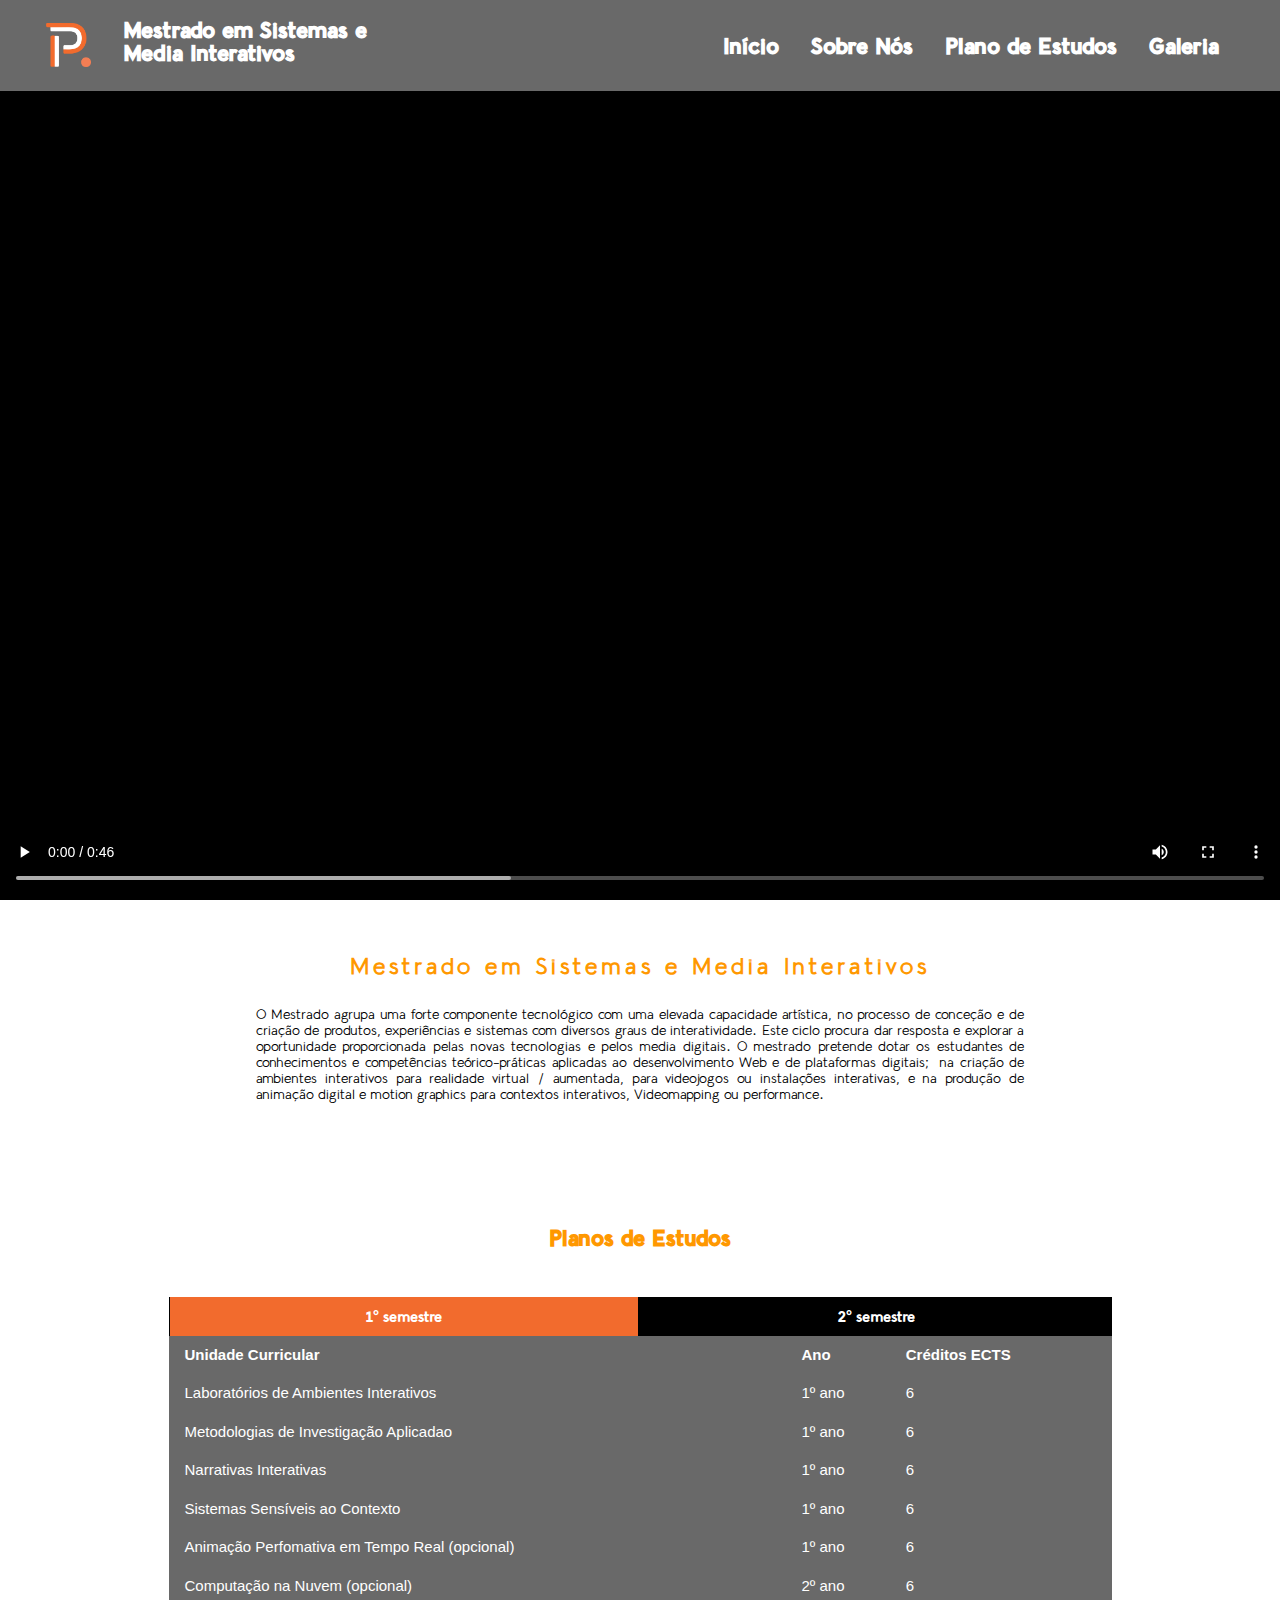
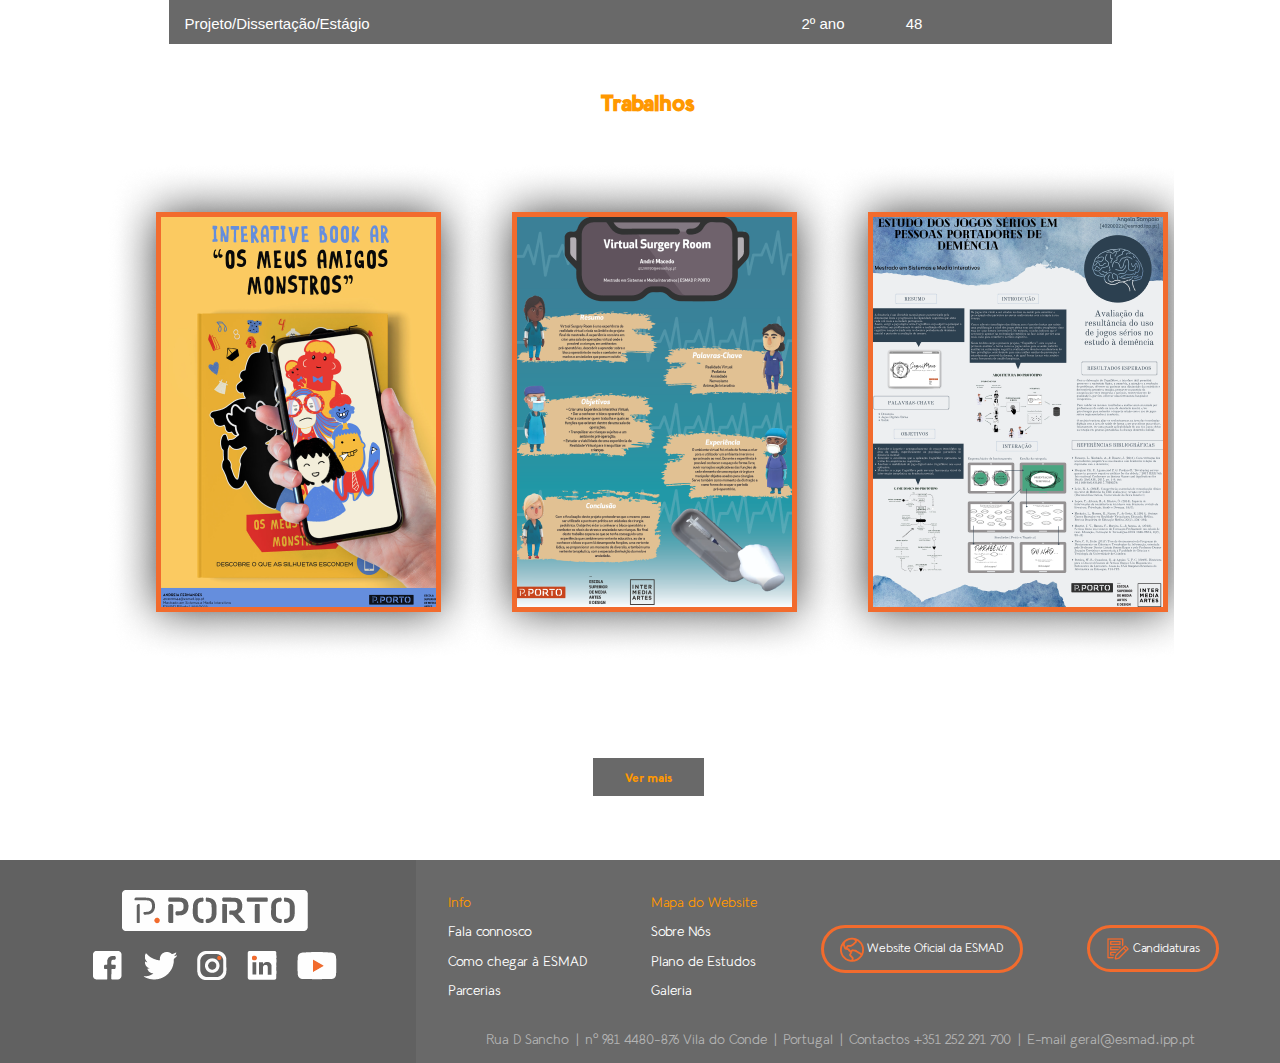
==== commit e1a88f40: "Tweaks on gallerry; Works hover" ====
--- a/index.html
+++ b/index.html
@@ -10,7 +10,7 @@
          <!--<link rel="stylesheet" href="https://cdnjs.cloudflare.com/ajax/libs/font-awesome/4.7.0/css/font-awesome.min.css"> -->
     </head>
 <body>
-
+    <script type="text/javascript" src="https://code.jquery.com/jquery-1.7.1.min.js"></script>
     <!-- Navbar -->
     <div class="w3-top w3-grey" id="header" >
         <img src="images/header/P_logo.png" style="width: 80px; height:60px"  alt="ESMADLogo" class="w3-bar-itemn w3-padding w3-centered w3-left-align">
--- a/css/style.css
+++ b/css/style.css
@@ -49,7 +49,7 @@
 p{
   font-family: 'LilGrotesk';
   font-size: 0.9rem;
-  line-height: 1.25em; 
+  line-height: 16px; 
 }
 a{
   line-height: 1.5rem; 
@@ -132,8 +132,12 @@
     
 }
 img{
-    vertical-align:middle
-}
+    vertical-align:middle;
+    transition: filter 1s linear;
+}
+.blur { filter: blur(5px) brightness(0.5); }
+
+
 a{
     color:inherit
 }
@@ -324,7 +328,7 @@
 .w3-topbar{border-top:6px solid #ccc!important}.w3-bottombar{border-bottom:6px solid #ccc!important}
 .w3-leftbar{border-left:6px solid #ccc!important}.w3-rightbar{border-right:6px solid #ccc!important}
 .w3-section,.w3-code{margin-top:16px!important;margin-bottom:16px!important}
-.w3-margin{margin:16px!important}.w3-margin-top{margin-top:20px!important}.w3-margin-bottom{margin-bottom:16px!important}
+.w3-margin{margin:16px!important}.w3-margin-top{margin-top:20px!important}.w3-margin-bottom{margin-bottom:16px!important} .w3-margin-bottom-32{margin-bottom:32px!important}
 .w3-margin-left{margin-left:16px!important}.w3-margin-right{margin-right:16px!important}
 .w3-margin-left-32{margin-left:32px!important}.w3-margin-right-32{margin-right:64px!important}
 .w3-margin-left-64{margin-left: 48px !important;}
@@ -502,6 +506,7 @@
     justify-content: center;
     background-color: var(--white);
     transform: rotateY(180deg);
+    
   }
   
   .card__content {
@@ -509,34 +514,6 @@
     height: 100%;
   }
   
-  .card__header {
-    position: absolute;
-    padding: 30px 30px 30px;
-  }
-  
-  .card__header:after {
-    content: '';
-    display: block;
-    position: absolute;
-    top: 0;
-    left: 0;
-    right: 0;
-    bottom: 0;
-    z-index: -1;
-    border-radius: 0px 0px 0px 0px;
-  }
-  
-  .card__header > img {
-    display: flex;
-    width: 128px;
-    height: 128px;
-    margin: 0 auto 30px;
-    border-radius: 50%;
-    background-color: #FFF;
-    border: 5px solid #FFF;
-    object-fit: cover;
-  }
-
   .bottom-border{
     border-color: var(--orange) var(--orange) var(--orange) var(--orange);
   border-style: solid solid solid solid;
@@ -548,14 +525,7 @@
   border-style: solid solid solid solid;
   border-width: 0px 0px 0px 2px;
   }
-  
-  .card__header h2 {
-    color: #FFF;
-    font-size: 32px;
-    font-weight: 900;
-    text-transform: uppercase;
-    text-align: center;
-  }
+
   
   .card__body {
     padding: 1.8rem;
@@ -571,7 +541,7 @@
   .card__body p {
     color: var(--dark);
     font-size: 18px;
-    line-height: 1.4;
+    line-height: 1.5;
   }
 
   .center{
@@ -594,7 +564,7 @@
 
   .padding-circle-smaller{
     display: flex;
-    padding: 5rem 5rem;
+    padding: 1.5rem 1.5rem;
     text-align: center;
     
   }
@@ -605,7 +575,12 @@
     text-align: center;
     
   }
-
+  .padding-circle-medium{
+    display: flex;
+    padding: 2.5rem 3.5rem;
+    text-align: center;
+    
+  }
   .border-box{
     
     width: 49.65%;
@@ -620,5 +595,66 @@
     z-index: 3;
   }
 
+  .linha{
+    margin: 2%;
+    position: relative;
+  }
+
+  .work-container{
+    position: relative;
+    text-align: center;
+  }
+
+  .centered-firsttxt{
+    position: absolute;
+    top: 20%;
+    left: 50%;
+    transform: translate(-50%, -50%);
+    transition:visibility 0s linear 0.5s,opacity 0.5s linear;
+  }
+
+  .centered-secondtxt{
+    position: absolute;
+    top: 80%;
+    left: 50%;
+    transform: translate(-50%, -50%);
+    transition:visibility 0s linear 0.5s,opacity 0.5s linear;
+  }
+
+  .firsttxt{
+    position: absolute;
+    top: 0.5em;
+    left: 1rm !important
+  }
+
+  .secondtxt{
+    position: absolute;
+    top: 5em;
+    left: 8rm !important;
+  }
+
+  .first-circle{
+    position: absolute;
+    top: 5em;
+    left: 3em;
+  }
+  .second-circle{
+    position: absolute;
+    top: 5em;
+    left: 12em;
+  }
+  .third-circle{
+    position: absolute;
+    top: 5em;
+    left: 21em;
+  }
+
+  .vagas-circle{
+    position: absolute;
+    top: 7em;
+    left: 5em;
+  }
+
+
   
   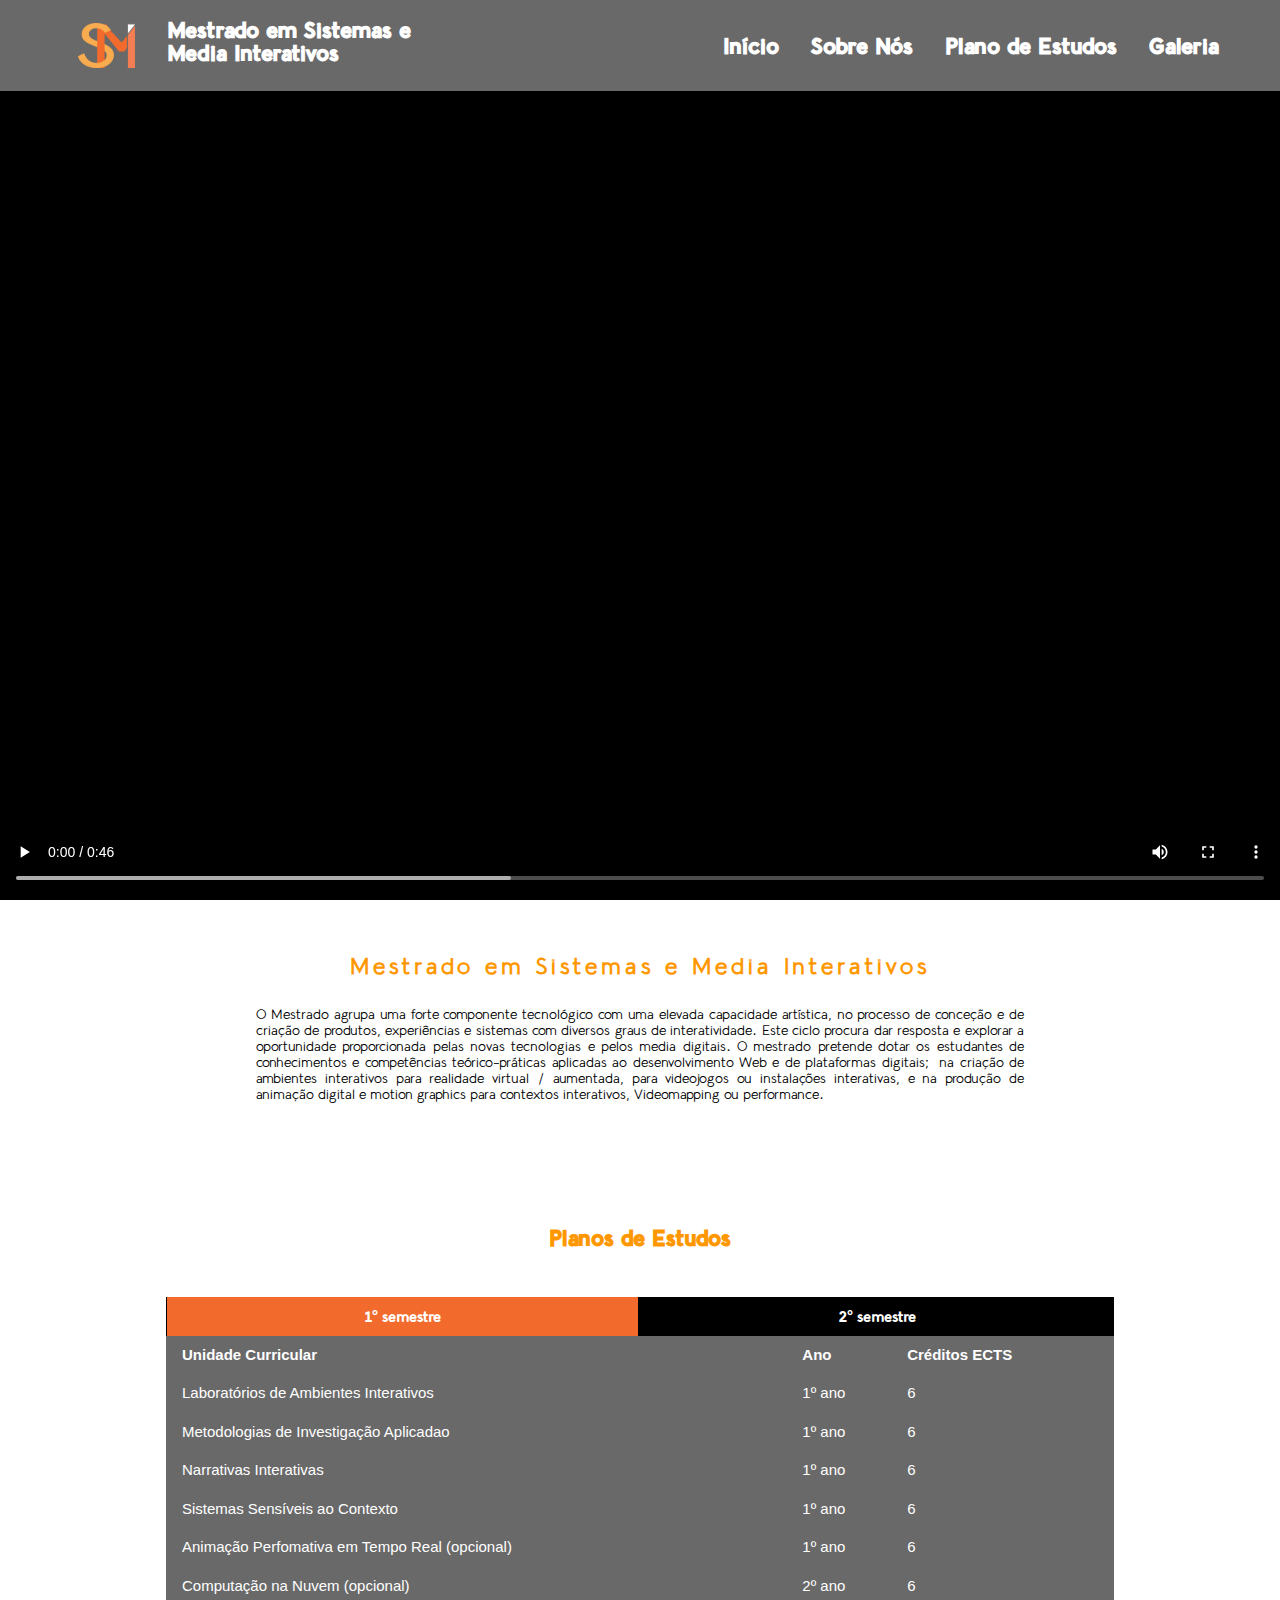
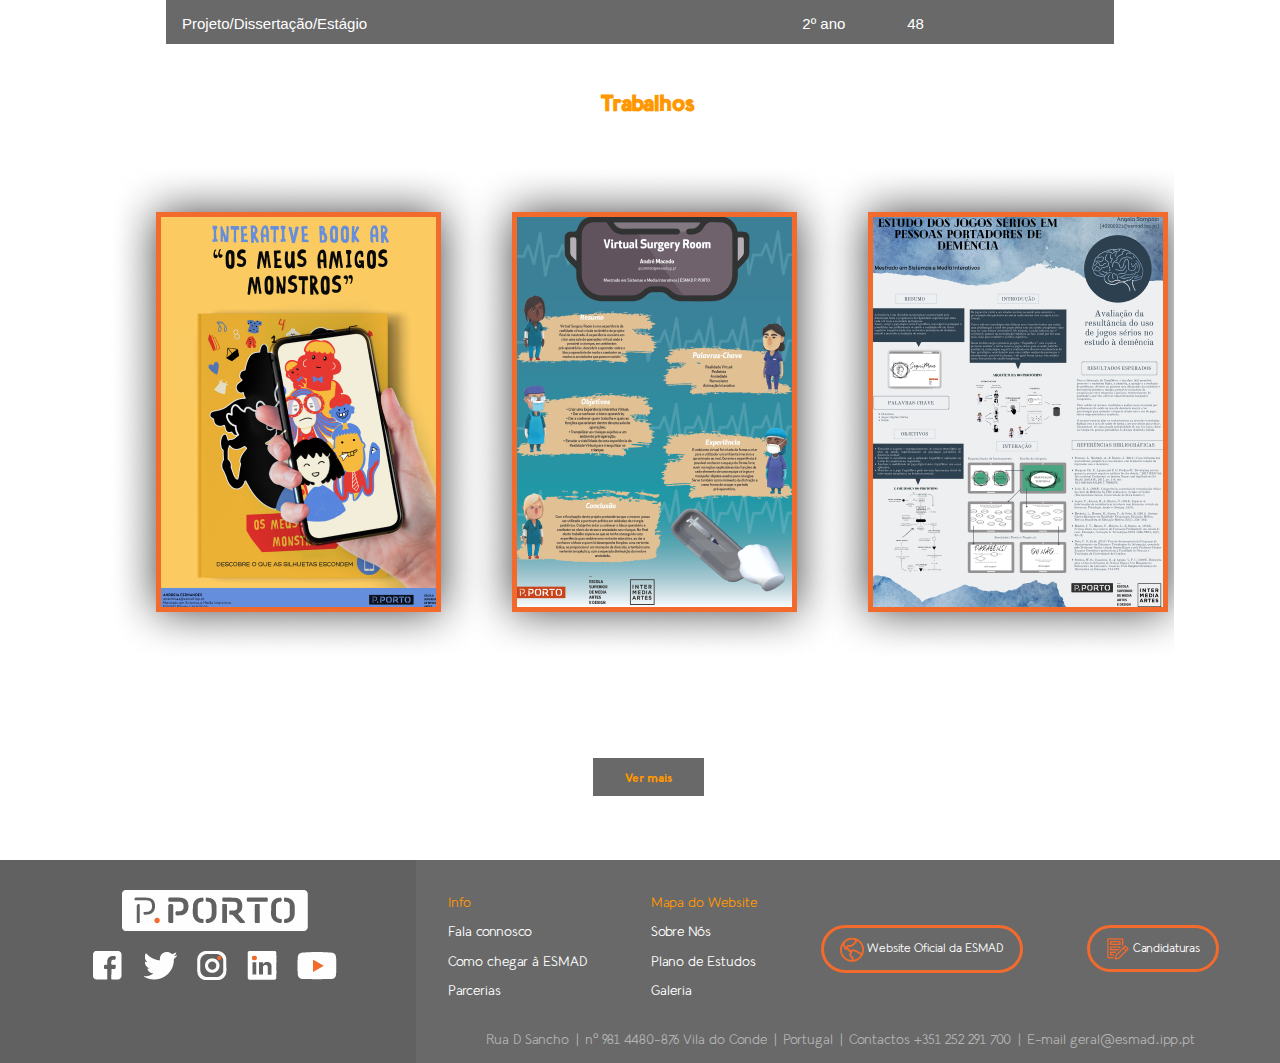
==== commit 7bd3ecd9: "QOL font made" ====
--- a/index.html
+++ b/index.html
@@ -13,7 +13,9 @@
     <script type="text/javascript" src="https://code.jquery.com/jquery-1.7.1.min.js"></script>
     <!-- Navbar -->
     <div class="w3-top w3-grey" id="header" >
-        <img src="images/header/P_logo.png" style="width: 80px; height:60px"  alt="ESMADLogo" class="w3-bar-itemn w3-padding w3-centered w3-left-align">
+        <a href="../index.html"  class="w3-bar-itemn w3-padding w3-left-align w3-margin-left-32"> 
+            <img src="../images/icon/SMI_LOGO.png" style="width: 4.75em; height:3.75em"  alt="ESMADLogo"> 
+        </a>
         <div class="w3-bar  w3-bar w3-no-opacity" href="javascript:void(0)" onclick="myFunction()">
             <a class="w3-bar-item w3-padding w3-centered w3-text-white"> <h2 class="text-bold"> Mestrado em Sistemas e <br> Media Interativos</h2> </a>
             <ul class="w3-ul w3-right w3-no-opacity">
@@ -58,14 +60,14 @@
         </div>
 
         <!-- The Band Section -->
-        <div class="w3-container w3-content w3-center w3-padding-32" style="max-width:975px" id="band">
+        <div class="w3-container w3-content w3-center w3-padding-32" id="band">
             <h2 class="w3-padding-32 w3-text-orange h-titulo font-bold"> Planos de Estudos</h2>
             <div class=" w3-black">
                 <button class="border-box w3-bar-item w3-button w3-orange w3-text-white w3-center h-titulo font-bold" id="FirstTermbtn"> 1º semestre</button>
                 <button class="border-box w3-bar-item w3-button w3-text-white w3-center h-titulo font-bold" id="SecondTermbtn">2º semestre</button>
                 
             </div>
-            <div id="FirstTerm" class="term">
+            <div id="FirstTerm" class="term" >
                 <table class="w3-left-align w3-table w3-text-white w3-grey">
                     <tr>
                         <th> Unidade Curricular </th>
@@ -110,7 +112,7 @@
                     </tr>
                 </table>
             </div>
-            <div id="SecondTerm" class="term" style="display: none;">
+            <div id="SecondTerm" class="term" style="display: none; ">
                 <table class="w3-left-align w3-table w3-text-white w3-grey">
                     <tr>
                         <th> Unidade Curricular </th>
--- a/css/style.css
+++ b/css/style.css
@@ -140,6 +140,10 @@
 
 a{
     color:inherit
+}
+.table{
+  table-layout: fixed;
+  width: 100%;
 }
 .w3-table,.w3-table-all{border-collapse:collapse;border-spacing:0;width:100%;display:table}.w3-table-all{border:1px solid #ccc}
 .w3-bordered tr,.w3-table-all tr{border-bottom:1px solid #ddd}.w3-striped tbody tr:nth-child(even){background-color:#f1f1f1}
@@ -347,6 +351,10 @@
 .w3-padding-left-112{padding-left:112px!important;}
 .w3-padding-left-224{padding-left:224px!important;}
 .w3-button:hover{color:var(--orange)!important;}
+
+.no-hover{
+  pointer-events: none;
+}
 .orange:hover{
   color:var(--orange)!important;
 }
